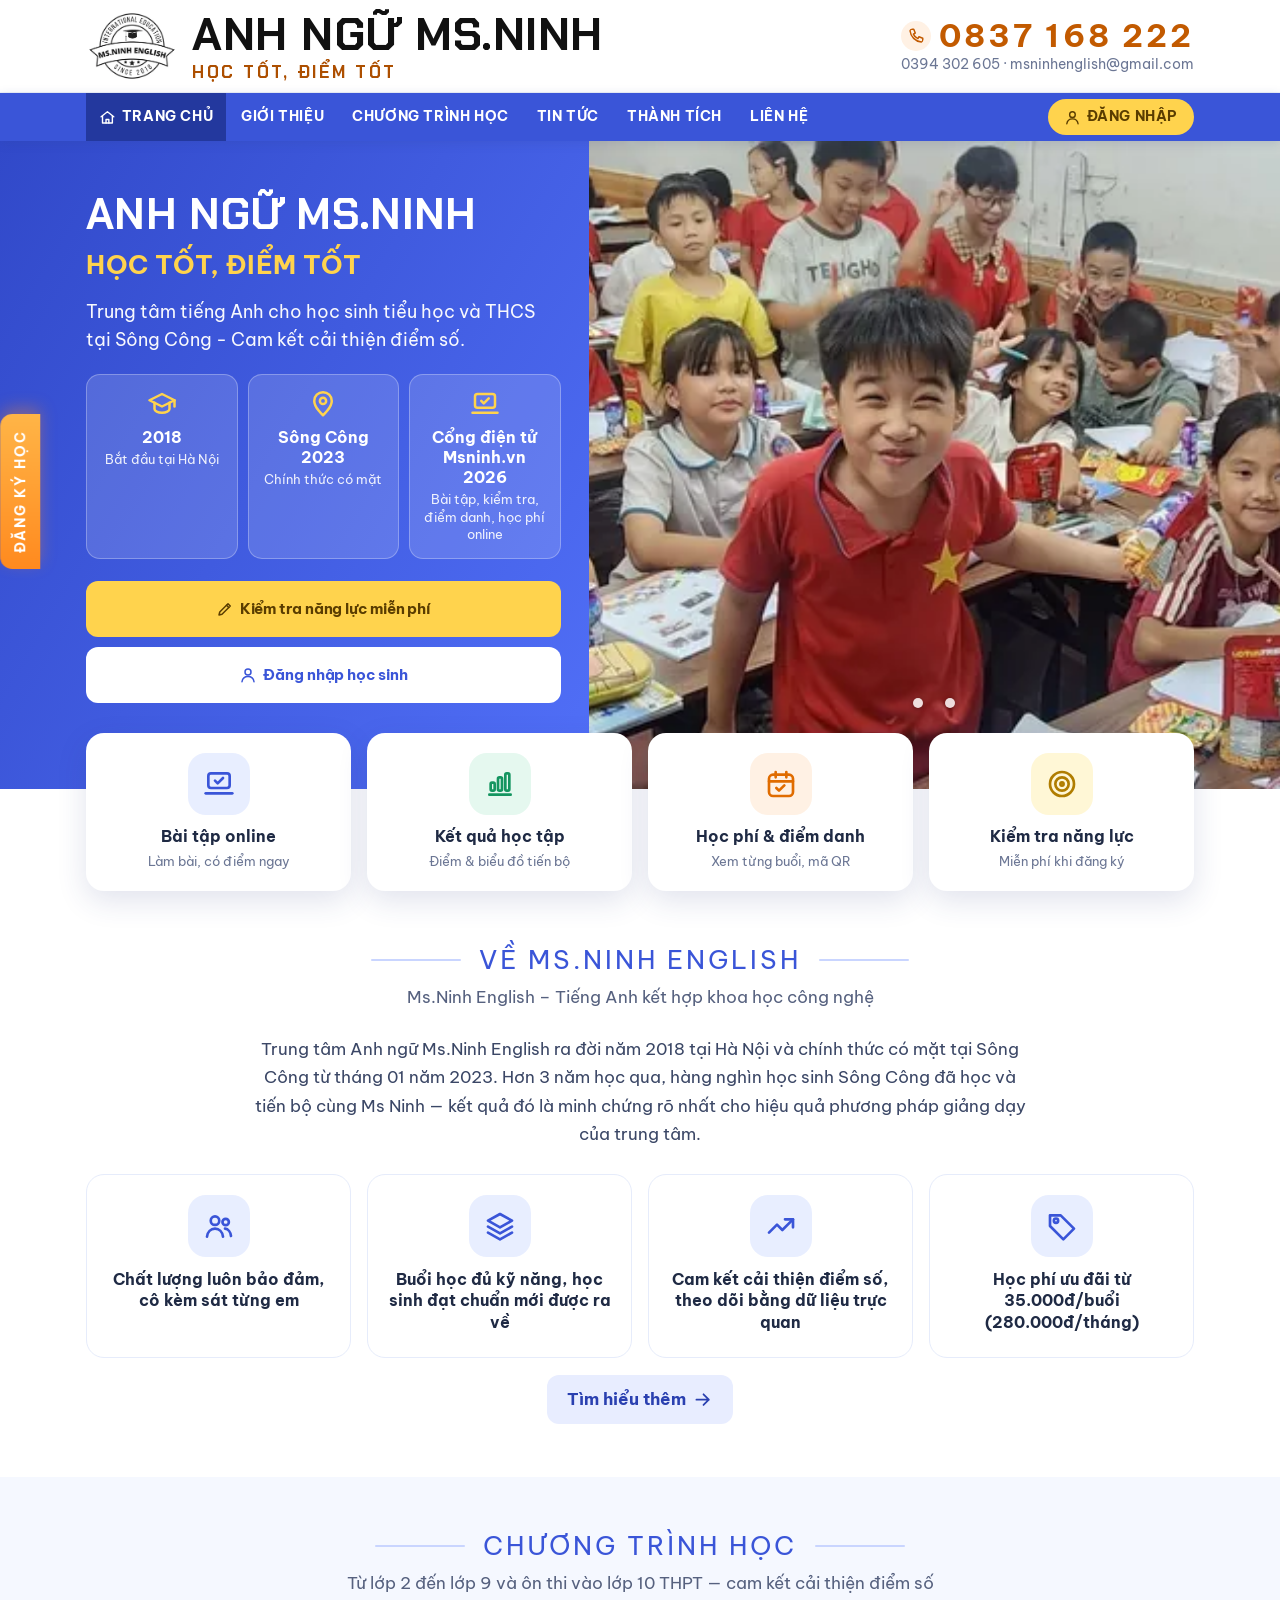
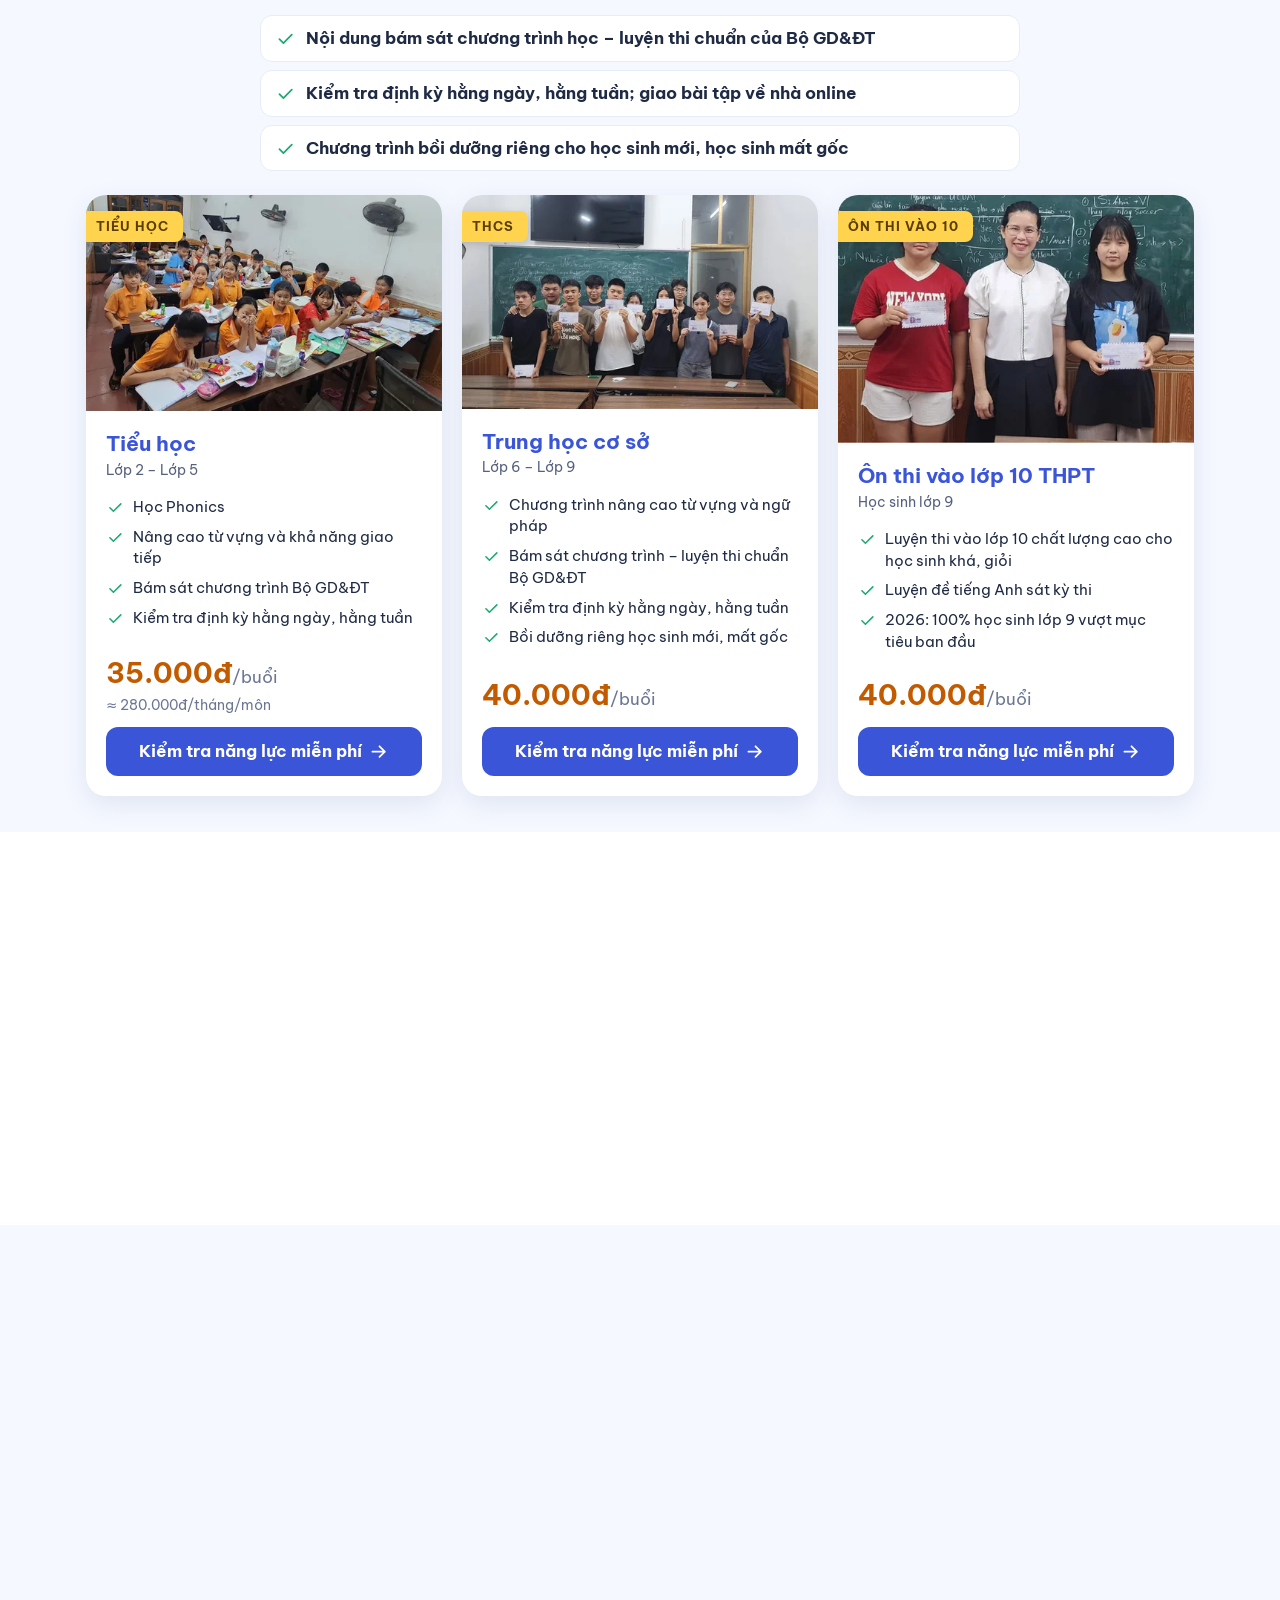
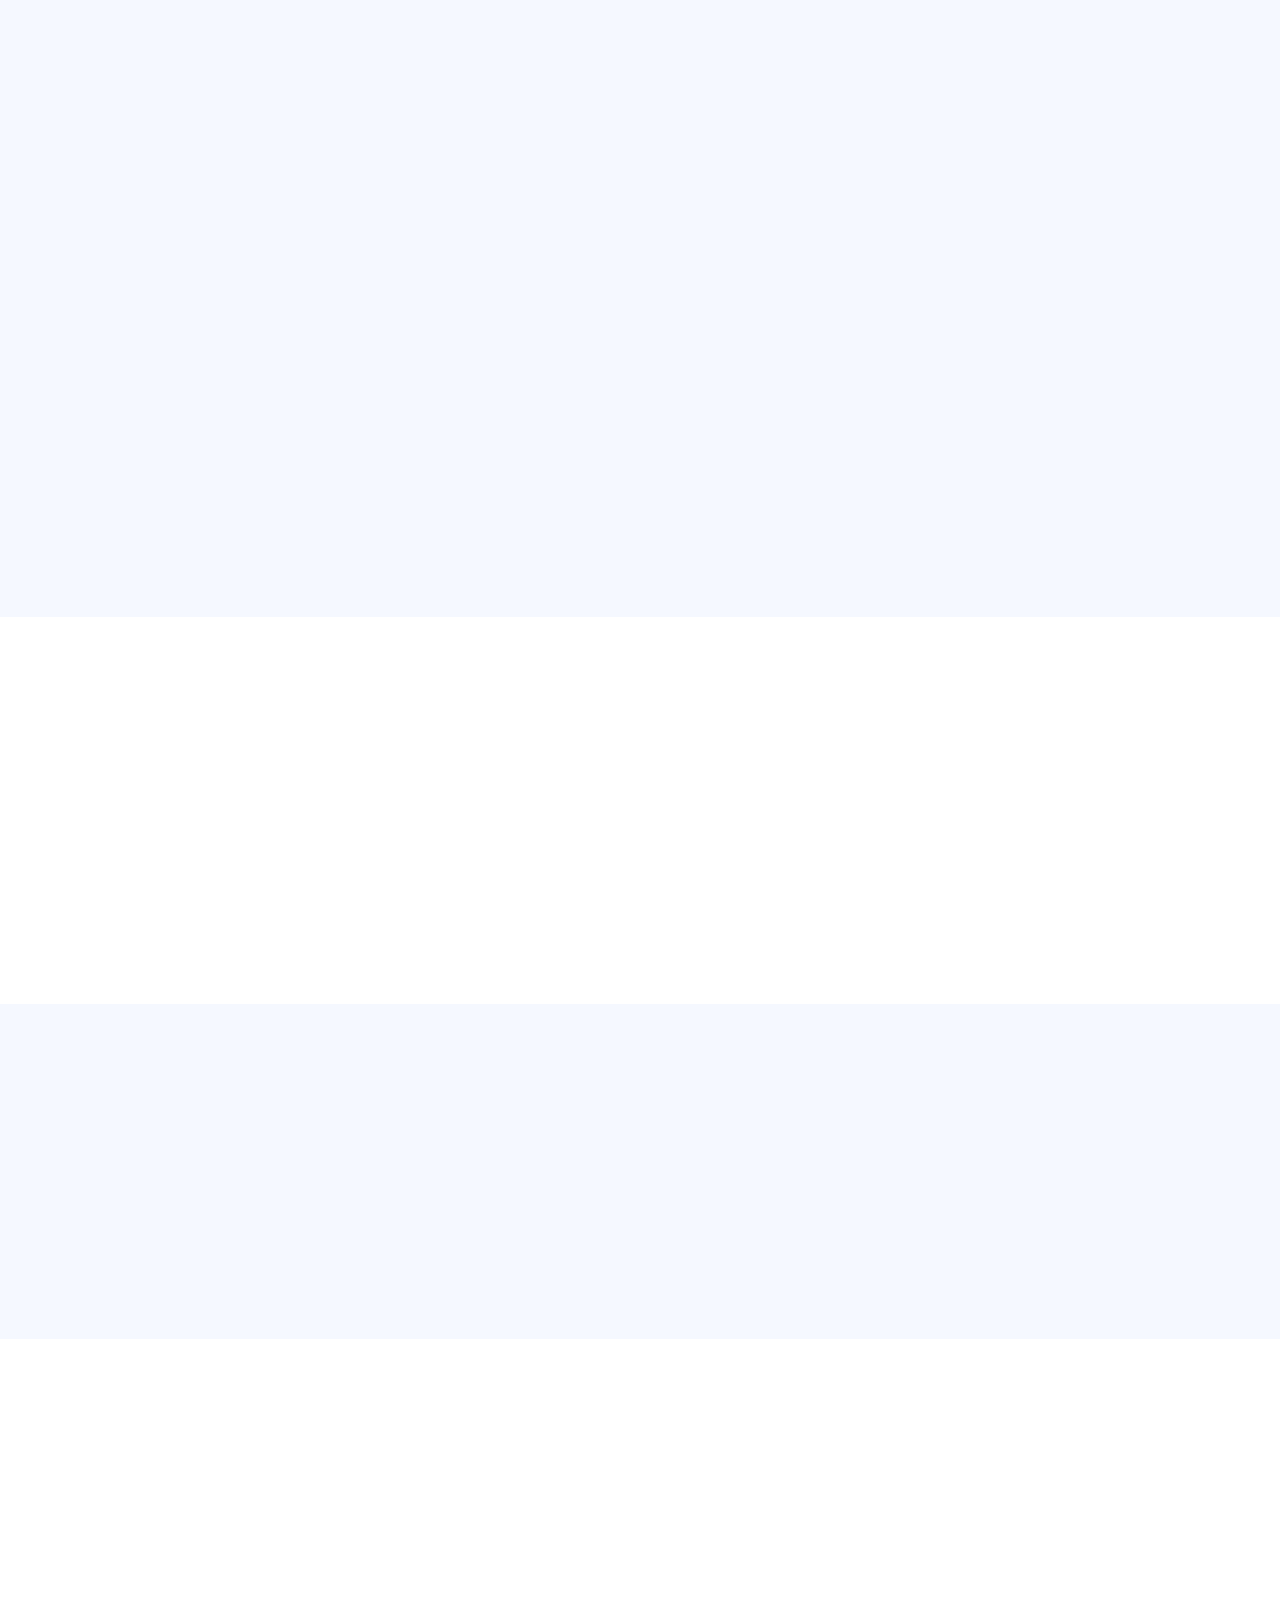
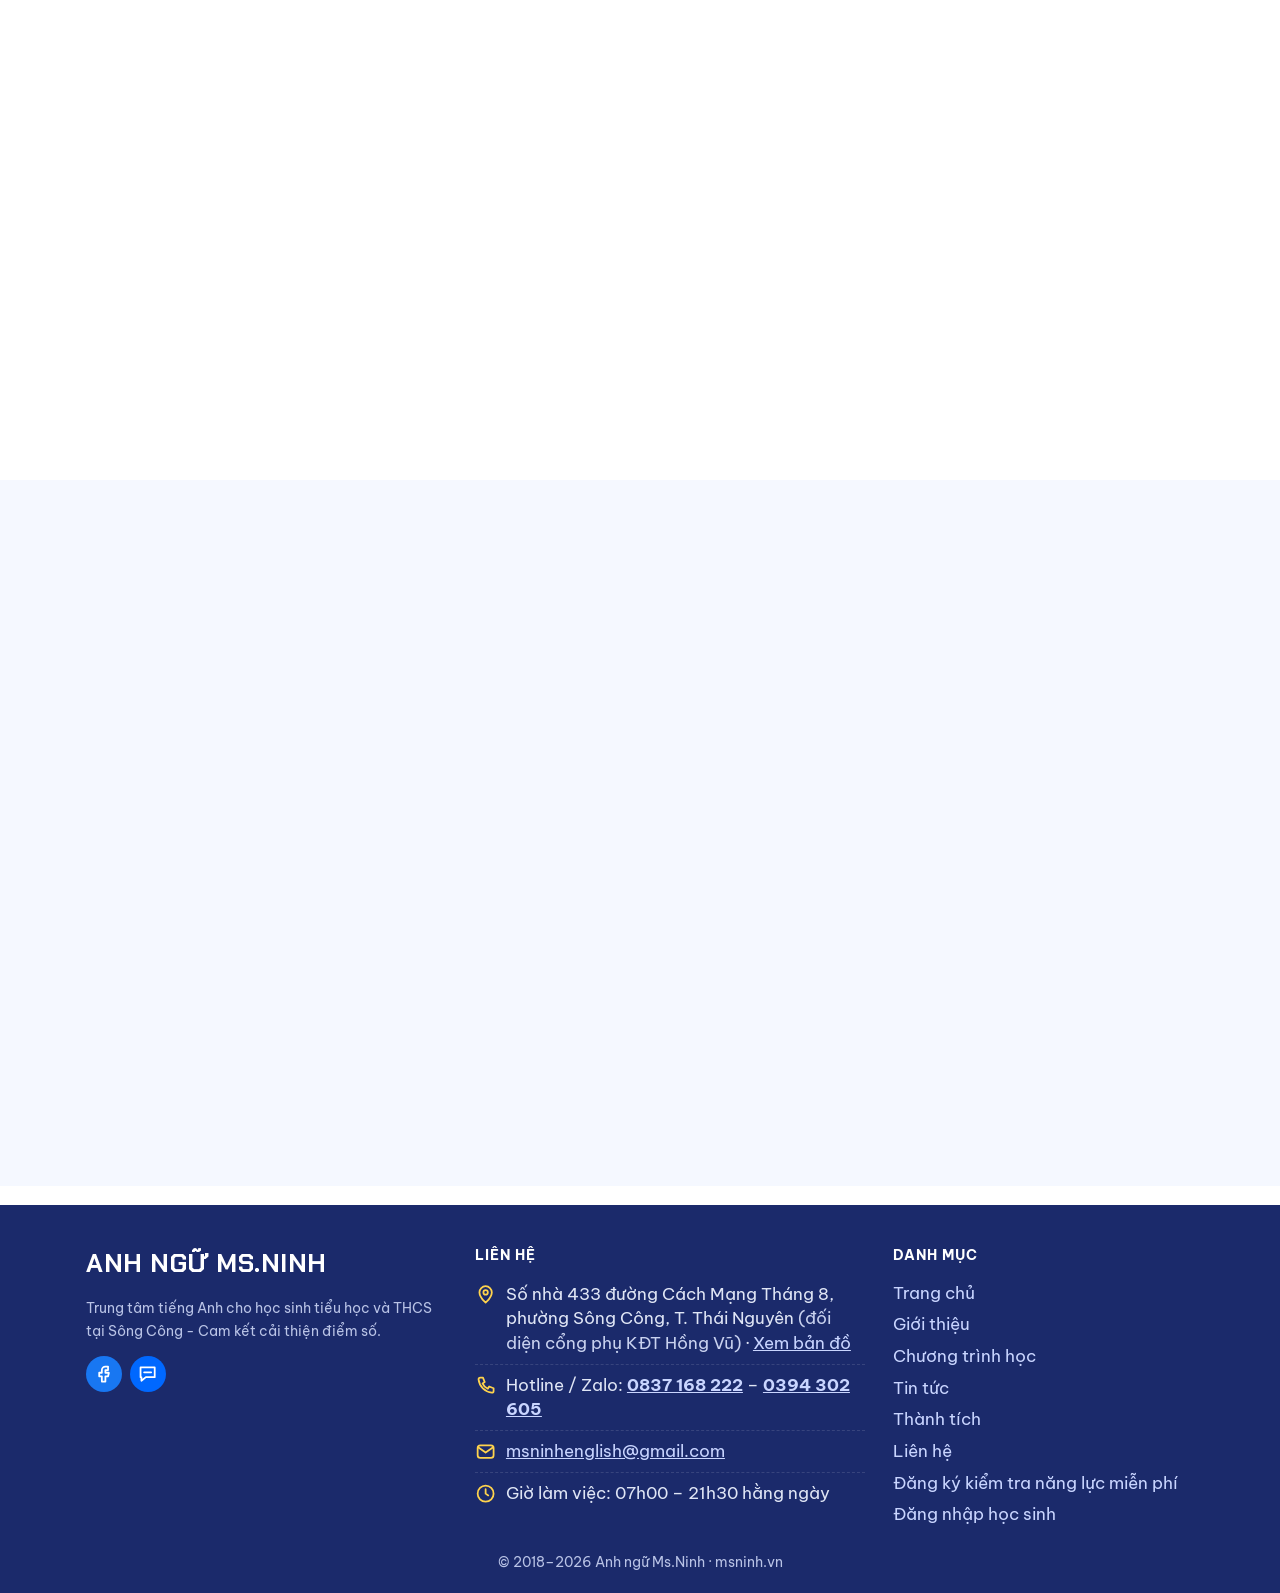
==== index.html @ 3839e70c "Bai noi: AI cham nhap, co duyet nhanh; thang diem 0-10 bac 0,5; nhac am luong khi quay Co-Authored-B" ====
<!DOCTYPE html>
<html lang="vi">
<head>
<meta charset="UTF-8">
<meta http-equiv="Content-Security-Policy" content="default-src 'self'; script-src 'self'; connect-src 'self' https://gzajpgltwhwcojlnutvv.supabase.co; img-src 'self' data: blob: https://gzajpgltwhwcojlnutvv.supabase.co; media-src 'self' blob: https://gzajpgltwhwcojlnutvv.supabase.co; style-src 'self' 'unsafe-inline'; font-src 'self'; frame-src 'self'; object-src 'none'; base-uri 'self'; form-action 'self'">
<meta name="referrer" content="strict-origin-when-cross-origin">
<meta name="viewport" content="width=device-width, initial-scale=1, viewport-fit=cover">
<meta name="theme-color" content="#4f6df5">
<title>Anh ngữ Ms.Ninh – Học tốt, điểm tốt</title>
<meta name="description" content="Trung tâm tiếng Anh cho học sinh tiểu học và THCS tại Sông Công, Thái Nguyên. Lớp nhỏ, cô kèm sát từng em, cam kết cải thiện điểm số. Ba mẹ theo dõi điểm, điểm danh, học phí trên điện thoại.">
<link rel="canonical" href="https://msninh.vn/">
<meta property="og:type" content="website">
<meta property="og:site_name" content="Anh ngữ Ms.Ninh">
<meta property="og:locale" content="vi_VN">
<meta property="og:url" content="https://msninh.vn/">
<meta property="og:title" content="Anh ngữ Ms.Ninh – Học tốt, điểm tốt">
<meta property="og:description" content="Trung tâm tiếng Anh cho học sinh tiểu học và THCS tại Sông Công. Lớp nhỏ, cô kèm sát từng em, cam kết cải thiện điểm số.">
<meta property="og:image" content="https://msninh.vn/og-image.png">
<meta property="og:image:width" content="1200">
<meta property="og:image:height" content="630">
<meta name="twitter:card" content="summary_large_image">
<link rel="icon" href="favicon.png">
<link rel="apple-touch-icon" href="icon-192.png">
<link rel="manifest" href="manifest.webmanifest">
<link rel="preload" href="fonts/BeVietnamPro-Regular.woff2" as="font" type="font/woff2" crossorigin>
<link rel="preload" href="fonts/BeVietnamPro-Bold.woff2" as="font" type="font/woff2" crossorigin>
<link rel="preload" href="fonts/ChakraPetch-Bold.woff2" as="font" type="font/woff2" crossorigin>
<link rel="preload" as="image" href="anh/banner_1_800.webp" imagesrcset="anh/banner_1_800.webp 800w, anh/banner_1_1600.webp 1600w" imagesizes="(min-width: 900px) 58vw, 100vw" fetchpriority="high">
<link rel="stylesheet" href="style.css?v=52">
</head>
<body>
<div id="app"><div class="center-screen"><div class="spinner"></div></div></div>
<div id="toast" role="status" aria-live="polite"></div>
<script src="config.js?v=2" defer></script>
<script src="cong_khai.js?v=49" defer></script>
<script src="app.js?v=67" defer></script>
</body>
</html>
---- style.css ----
/* Giao dien theo phong cach "Phan mem kiem tra tu vung hoc sinh" (ANH NGU MS.NINH) */
/* 1 font (Be Vietnam Pro, 2 do dam, chi Latin + tieng Viet, woff2 tu host). 500/600 -> 400/700; 800 -> 700 */
@font-face{font-family:"Be Vietnam Pro";font-weight:400;font-style:normal;font-display:swap;src:url(fonts/BeVietnamPro-Regular.woff2) format("woff2")}
@font-face{font-family:"Be Vietnam Pro";font-weight:700;font-style:normal;font-display:swap;src:url(fonts/BeVietnamPro-Bold.woff2) format("woff2")}
/* Chakra Petch (Bold, cat Latin + tieng Viet) cho ten trung tam: cong hoc sinh, dau/chan trang website, tieu de hero */
@font-face{font-family:"Chakra Petch";font-weight:700;font-style:normal;font-display:swap;src:url(fonts/ChakraPetch-Bold.woff2) format("woff2")}

:root {
  --bg: #f3f6ff; --card: #fff; --ink: #1f2a44; --muted: #6b7694; --faint: #98a2bd;
  --pri: #4f6df5; --pri-d: #3a55d8; --pri-t: #e8edff; --pri-t2: #eef1ff;
  --ok: #1fa971; --okbg: #e5f8ef; --bad: #e5484d; --badbg: #fdecec;
  --warn: #f59e0b; --warnbg: #fff3da; --line: #dfe5f5;
  --radius: 16px; --shadow: 0 4px 18px rgba(40, 60, 130, .08);
  --safe-b: env(safe-area-inset-bottom, 0px);
}
* { box-sizing: border-box; -webkit-tap-highlight-color: transparent; }
html, body { margin: 0; }
body {
  font-family: "Be Vietnam Pro", "Segoe UI", system-ui, -apple-system, Roboto, Arial, sans-serif;
  background: var(--bg); color: var(--ink); font-size: 17px; line-height: 1.45; -webkit-text-size-adjust: 100%;
}
@media (max-width: 560px) { body { font-size: 16px; } }
button, input, select, textarea { font-family: inherit; font-size: inherit; color: inherit; }
a { color: var(--pri-d); }
h1 { font-size: 26px; margin: 0 0 6px; line-height: 1.25; }
h2 { font-size: 21px; margin: 0 0 10px; line-height: 1.3; }
h3 { font-size: 18px; margin: 0 0 6px; }
@media (max-width: 560px) { h1 { font-size: 23px; } }
.muted { color: var(--muted); } .faint { color: var(--faint); } .small { font-size: 14px; } .center { text-align: center; }
.hidden { display: none !important; }

/* ---------- khung trang ---------- */
.page { max-width: 760px; margin: 0 auto; padding: 16px 16px calc(32px + var(--safe-b)); }
.page.wide { max-width: 1100px; }
.center-screen { min-height: 100vh; display: flex; align-items: center; justify-content: center; padding: 16px; }

/* dau trang: logo + ten trung tam */
.topbar { display: flex; align-items: center; gap: 12px; margin: 4px 0 12px; }
.brand { display: block; width: 150px; max-width: 55%; margin: 0 auto 4px; background: #fff; border-radius: 10px; }
.brand.sm { width: 84px; margin: 0; flex: none; }
@media (max-width: 560px) { .brand.sm { width: 64px; } }
.brandname {
  font-family: "Chakra Petch", "Be Vietnam Pro", sans-serif; font-weight: 700; letter-spacing: 2px; color: #000;
  font-size: 29.25px; line-height: 1.2; margin-top: 2px; -webkit-text-stroke: .5px #000;
}
.brandname.left { text-align: left; font-size: 25.4px; }
@media (max-width: 560px) { .brandname.left { font-size: clamp(14px, 4.6vw, 22px); letter-spacing: 1px; white-space: nowrap; } }
.apptitle { font-size: 20px; line-height: 1.25; margin: 4px 0 6px; }
.apptitle.left { font-size: 18px; margin: 0; }
@media (max-width: 560px) { .apptitle.left { font-size: 12.5px; line-height: 1.3; } .apptitle.left .ver { font-size: 10px; padding: 0 6px; } .topbar { gap: 10px; } .topbar > .grow { overflow: hidden; } }
.apptitle .ver { display: inline-block; background: var(--pri); color: #fff; border-radius: 99px; padding: 0 9px; font-size: 13px; font-weight: 700; vertical-align: middle; }
.apptitle.one { font-size: clamp(12px, 3.9vw, 17px); white-space: nowrap; margin: 2px 0 4px; }
.apptitle.one .ver { font-size: 11px; padding: 0 7px; margin-left: 3px; }
.whoami { font-size: 14px; color: var(--muted); margin: -4px 0 10px; }

/* tab dang nut */
.tabs { display: flex; gap: 6px; flex-wrap: wrap; margin-bottom: 14px; }
.tabs a {
  background: #fff; color: var(--ink); box-shadow: 0 2px 8px rgba(40, 60, 130, .08); border-radius: 12px;
  padding: 10px 16px; font-weight: 700; text-decoration: none; font-size: 15px;
}
.tabs a.on { background: var(--pri); color: #fff; }
@media (max-width: 560px) { .tabs { gap: 5px; flex-wrap: nowrap; } .tabs a { flex: 1; text-align: center; padding: 10px 4px; font-size: 14px; white-space: nowrap; } }

@media (max-width: 560px) {
  .tabs.t4 { flex-wrap: wrap; } .tabs.t4 a { flex: 1 1 calc(50% - 5px); }
  .hide-sm { display: none !important; }
}

/* ---------- the, nut ---------- */
.card { background: var(--card); border-radius: var(--radius); box-shadow: var(--shadow); padding: 20px; margin-bottom: 16px; }
@media (max-width: 560px) { .card { padding: 16px; } }
.card.tap { cursor: pointer; transition: .12s; }
.card.tap:hover { box-shadow: 0 6px 22px rgba(40, 60, 130, .14); }
.card.tap:active { transform: scale(.99); }
.btn {
  display: inline-flex; align-items: center; justify-content: center; gap: 6px;
  font-weight: 700; border: 0; border-radius: 12px; padding: 12px 20px; min-height: 46px;
  background: var(--pri-t); color: var(--pri-d); cursor: pointer; transition: .12s; text-decoration: none;
}
.btn:hover { background: #d9e1ff; }
.btn:active { transform: scale(.98); }
.btn:disabled { opacity: .5; cursor: not-allowed; }
.btn-primary { background: var(--pri); color: #fff; } .btn-primary:hover { background: var(--pri-d); }
.btn-gold { background: var(--ok); color: #fff; } .btn-gold:hover { background: #178f5f; }
.btn-danger { background: var(--badbg); color: var(--bad); } .btn-danger:hover { background: #fbd9da; }
.btn-ghost { background: transparent; } .btn-ghost:hover { background: var(--pri-t); }
.btn-sm { padding: 6px 12px; min-height: 34px; font-size: 14px; border-radius: 9px; }
.btn-block { width: 100%; }
.btn-lg { padding: 15px; font-size: 18px; }
.icon-btn { background: var(--pri-t); color: var(--pri-d); border: 0; border-radius: 10px; padding: 8px 12px; cursor: pointer; font-size: 18px; line-height: 1; font-weight: 700; }
.icon-btn:disabled { opacity: .35; cursor: default; }
.row { display: flex; gap: 8px; align-items: center; flex-wrap: wrap; }
.row.between { justify-content: space-between; }
.grow { flex: 1; min-width: 0; }
.stack > * + * { margin-top: 12px; }

/* ---------- form ---------- */
label.f { display: block; font-weight: 600; margin: 0 0 5px; }
.input {
  width: 100%; padding: 12px 14px; border: 2px solid var(--line); border-radius: 12px; background: #fff; color: var(--ink); font-size: 16px;
}
.input:focus { outline: none; border-color: var(--pri); }
textarea.input { min-height: 110px; resize: vertical; line-height: 1.45; }
select.input { height: 50px; }
.field { margin-bottom: 14px; }
.check { display: flex; align-items: center; gap: 10px; min-height: 40px; cursor: pointer; }
.check input { width: 22px; height: 22px; accent-color: var(--pri); flex: none; }
.grid2 { display: grid; grid-template-columns: 1fr 1fr; gap: 0 12px; }
@media (max-width: 560px) { .grid2 { grid-template-columns: 1fr; } }
.seg { display: flex; gap: 6px; }
.seg label { flex: 1; text-align: center; padding: 11px 6px; cursor: pointer; font-weight: 700; font-size: 15px; background: #fff; border: 2px solid var(--line); border-radius: 12px; }
.seg input { display: none; }
.seg label:has(input:checked) { background: var(--pri); border-color: var(--pri); color: #fff; }

.alert { padding: 12px 14px; border-radius: 12px; margin-bottom: 12px; font-size: 15px; }
.alert-err { background: var(--badbg); color: #a52a2e; font-weight: 600; }
.alert-ok { background: var(--okbg); color: #0d6b47; }
.alert-warn { background: var(--warnbg); color: #8a5a00; }

/* ---------- nhan ---------- */
.badge { display: inline-block; padding: 3px 11px; border-radius: 99px; font-size: 13px; font-weight: 700; background: var(--pri-t); color: var(--pri-d); white-space: nowrap; }
.badge.exam { background: var(--badbg); color: var(--bad); }
.badge.hw { background: var(--okbg); color: var(--ok); }
.badge.gold { background: var(--warnbg); color: #b9770e; }
.score { font-weight: 800; font-size: 20px; color: var(--ok); white-space: nowrap; }
.score.mid { color: var(--warn); } .score.low { color: var(--bad); }
.section-title { font-size: 13px; text-transform: uppercase; letter-spacing: .4px; color: var(--muted); font-weight: 700; margin: 20px 4px 8px; }
.empty { text-align: center; color: var(--muted); padding: 32px 12px; }
.bar { height: 8px; background: #e1e7fb; border-radius: 9px; overflow: hidden; }
.bar > i { display: block; height: 100%; background: var(--pri); transition: width .25s; }
.code { font-family: Consolas, monospace; background: var(--pri-t2); color: var(--pri-d); border-radius: 8px; padding: 1px 8px; font-weight: 700; }

/* ---------- dang nhap ---------- */
.login-box { width: 100%; max-width: 420px; }
.pwrow { display: flex; gap: 8px; }
.pwrow .input { flex: 1; }

/* ---------- lam bai ---------- */
.top { display: flex; justify-content: space-between; align-items: center; gap: 8px; margin-bottom: 10px; font-weight: 700; }
.top .ttl { min-width: 0; overflow: hidden; text-overflow: ellipsis; white-space: nowrap; }
.timer { font-variant-numeric: tabular-nums; background: #fff; border-radius: 99px; padding: 5px 14px; box-shadow: 0 2px 8px rgba(40, 60, 130, .1); white-space: nowrap; }
.timer.warn { color: var(--bad); animation: blink 1s infinite; }
@keyframes blink { 50% { opacity: .5; } }
.sticky-top { position: sticky; top: 0; z-index: 5; background: var(--bg); padding-top: 8px; margin-top: -8px; }
.q-instr { color: var(--muted); font-weight: 600; margin-bottom: 8px; }
.q-text { font-size: 19px; font-weight: 400; line-height: 1.6; margin: 6px 0 14px; overflow-wrap: anywhere; }
.q-text p { margin: 0 0 10px; } .q-text p:last-child { margin-bottom: 0; }
@media (max-width: 560px) { .q-text { font-size: 18px; } }
.opts { display: grid; grid-template-columns: 1fr 1fr; gap: 10px; }
@media (max-width: 560px) { .opts { grid-template-columns: 1fr; } }
.opt {
  display: flex; align-items: center; gap: 10px; text-align: left; width: 100%;
  background: #fff; color: var(--ink); border: 2px solid var(--line); padding: 12px 14px; min-height: 54px;
  font-weight: 600; border-radius: 14px; cursor: pointer; font-size: 17px; line-height: 1.4; margin: 0;
}
.opt:hover { background: #f4f7ff; }
.opt .L { flex: none; width: 28px; height: 28px; border: 2px solid #b5c0e6; border-radius: 8px; display: grid; place-items: center; color: var(--muted); font-size: 14px; font-weight: 800; }
.opt.sel { border-color: var(--pri); background: var(--pri-t2); }
.opt.sel .L { background: var(--pri); border-color: var(--pri); color: #fff; }
.opt.right { border-color: var(--ok); background: var(--okbg); }
.opt.right .L { background: var(--ok); border-color: var(--ok); color: #fff; }
.opt.wrong { border-color: var(--bad); background: var(--badbg); }
.opt.wrong .L { background: var(--bad); border-color: var(--bad); color: #fff; }
.opt.static { cursor: default; } .opt.static:hover { background: inherit; }
.opt.static.right:hover { background: var(--okbg); } .opt.static.wrong:hover { background: var(--badbg); }
.review-opts { display: grid; grid-template-columns: 1fr; gap: 8px; }
.nav { display: flex; gap: 10px; margin-top: 18px; } .nav .btn { flex: 1; }
.dots, .qgrid { display: flex; flex-wrap: wrap; gap: 6px; margin-top: 16px; justify-content: center; }
.dots button, .qgrid button {
  width: 36px; height: 36px; padding: 0; border: 0; border-radius: 10px; background: var(--pri-t); color: var(--pri-d);
  font-size: 14px; font-weight: 700; cursor: pointer;
}
.dots button.done, .qgrid button.done { background: #bfe9d6; color: #0d6b47; }
.dots button.cur, .qgrid button.cur { outline: 3px solid var(--pri); }
.big-score { font-size: 64px; font-weight: 800; line-height: 1; color: var(--ok); }
.big-score.mid { color: var(--warn); } .big-score.low { color: var(--bad); }
.logo-emoji { font-size: 44px; text-align: center; }
.review { border-left: 6px solid var(--ok); }
.review.wrong { border-left-color: var(--bad); }
.explain { background: #f0f4ff; border-radius: 10px; padding: 10px 12px; margin-top: 10px; font-size: 15.5px; }

/* hop thoai */
.sheet-bg { position: fixed; inset: 0; background: rgba(20, 30, 60, .5); z-index: 40; display: flex; align-items: center; justify-content: center; padding: 16px; overflow: auto; }
.sheet { background: #fff; border-radius: var(--radius); padding: 20px; max-width: 560px; width: 100%; max-height: calc(100vh - 32px); overflow: auto; }

/* ---------- bang ---------- */
.table-wrap { overflow-x: auto; background: var(--card); border-radius: var(--radius); box-shadow: var(--shadow); padding: 6px 12px; }
table.t { width: 100%; border-collapse: collapse; font-size: 15px; }
table.t th, table.t td { padding: 9px 8px; border-bottom: 1px solid var(--line); text-align: left; vertical-align: middle; white-space: nowrap; }
table.t th { color: var(--muted); font-size: 13px; text-transform: uppercase; letter-spacing: .3px; }
table.t tr:last-child td { border-bottom: 0; }
table.t td.wrap { white-space: normal; min-width: 160px; }
table.t tr.click { cursor: pointer; }
table.t tr.click:hover td { background: #f4f7ff; }
.tiles { display: grid; grid-template-columns: repeat(auto-fit, minmax(150px, 1fr)); gap: 12px; margin-bottom: 14px; }
.tile { background: var(--card); border-radius: var(--radius); box-shadow: var(--shadow); padding: 14px 16px; }
.tile b { display: block; font-size: 26px; font-weight: 800; color: var(--pri-d); }
.tile span { font-size: 13px; color: var(--muted); }

/* ---------- soan de ---------- */
.qedit { border: 2px solid var(--line); box-shadow: none; }
.qedit .opt-row { display: flex; gap: 8px; align-items: center; margin-bottom: 8px; }
.qedit .opt-row input[type=radio] { width: 22px; height: 22px; accent-color: var(--ok); flex: none; }
.qedit .opt-row .L { width: 22px; font-weight: 800; color: var(--muted); flex: none; }
.savebar { position: sticky; bottom: 0; background: var(--bg); padding: 10px 0 calc(10px + var(--safe-b)); z-index: 10; }
details.box { background: var(--card); border-radius: var(--radius); box-shadow: var(--shadow); padding: 14px 18px; margin-bottom: 14px; }
details.box summary { cursor: pointer; color: var(--pri-d); font-weight: 700; }
pre.prompt { white-space: pre-wrap; background: #f5f7ff; padding: 10px 12px; border-radius: 10px; font-size: 13.5px; max-height: 220px; overflow: auto; }

/* ---------- thong bao ---------- */
#toast {
  position: fixed; left: 50%; bottom: calc(24px + var(--safe-b)); transform: translateX(-50%) translateY(20px);
  background: var(--ink); color: #fff; padding: 10px 16px; border-radius: 12px; font-size: 15px; font-weight: 600;
  opacity: 0; pointer-events: none; transition: .25s; z-index: 60; max-width: calc(100% - 32px); text-align: center;
}
#toast.show { opacity: 1; transform: translateX(-50%) translateY(0); }
.spinner { width: 36px; height: 36px; border: 4px solid var(--pri-t); border-top-color: var(--pri); border-radius: 50%; animation: spin .8s linear infinite; margin: 24px auto; }
@keyframes spin { to { transform: rotate(360deg); } }

/* ---------- phieu tai khoan (in) ---------- */
.slips { display: grid; grid-template-columns: repeat(auto-fill, minmax(230px, 1fr)); gap: 10px; }
.slip { border: 1.5px dashed #999; border-radius: 10px; padding: 10px 12px; background: #fff; font-size: 14px; break-inside: avoid; }
.slip b { font-size: 15px; } .slip .pw { font-size: 20px; font-weight: 800; letter-spacing: .08em; }
.slip .slip-brand { font-family: "Chakra Petch", sans-serif; font-weight: 700; letter-spacing: 1px; font-size: 13px; }
@media print {
  .topbar, .tabs, .whoami, .no-print, #toast { display: none !important; }
  body { background: #fff; } .page { padding: 0; max-width: none; }
  .slips { grid-template-columns: repeat(3, 1fr); }
}

/* dien thoai: o thong ke 2 cot (dat cuoi file de khong bi ghi de) */
@media (max-width: 560px) { .tiles { grid-template-columns: 1fr 1fr; gap: 10px; } .tile b { font-size: 22px; } }

/* ===================== Cong hoc sinh (11/10/2026) ===================== */
/* tab: dien thoai 3 tab moi hang */
@media (max-width: 560px) {
  .tabs.grid3 { display: grid; grid-template-columns: repeat(3, 1fr); gap: 6px; }
  .tabs.grid3 a { padding: 9px 2px; font-size: 13px; }
}
/* trang chu */
.landing { width: 100%; max-width: 460px; }
.landing .lead { font-size: 17px; font-weight: 600; margin: 8px 0 16px; }
.feat { display: grid; grid-template-columns: 1fr 1fr; gap: 10px; margin-bottom: 14px; }
.feat div { background: #fff; border-radius: 14px; box-shadow: var(--shadow); padding: 12px; font-size: 14px; font-weight: 600; display: flex; gap: 8px; align-items: center; }
.feat span { font-size: 22px; }
/* nut loc dang vien thuoc */
.chips { display: flex; gap: 6px; overflow-x: auto; margin: 0 0 12px; padding-bottom: 2px; }
.chip { flex: none; border: 2px solid var(--line); background: #fff; color: var(--ink); border-radius: 99px; padding: 6px 12px; font-weight: 700; font-size: 14px; cursor: pointer; }
.chip.on { background: var(--pri); border-color: var(--pri); color: #fff; }
/* the ket qua */
.card.kq { display: flex; align-items: center; gap: 12px; padding: 14px 16px; margin-bottom: 10px; }
.kq-ic { flex: none; width: 44px; height: 44px; border-radius: 14px; display: grid; place-items: center; font-size: 22px; }
.kq .score small { font-size: 13px; margin-left: 1px; }
.quote { margin-top: 4px; font-style: italic; color: #a1336a; background: #fdeef5; border-radius: 10px; padding: 4px 10px; font-size: 14px; }
.tile b.up { color: var(--ok); } .tile b.down { color: var(--bad); }
/* bieu do */
.chart { width: 100%; height: auto; display: block; }
.chart .gl { stroke: #e1e7fb; stroke-width: 1; }
.chart .gt { fill: var(--muted); font-size: 10px; font-family: inherit; }
.legend { display: flex; flex-wrap: wrap; gap: 12px; font-size: 13px; color: var(--muted); margin-top: 6px; }
.legend i { display: inline-block; width: 10px; height: 10px; border-radius: 50%; margin-right: 5px; vertical-align: -1px; }
.hbar { display: grid; grid-template-columns: minmax(120px, 42%) 1fr auto; gap: 10px; align-items: center; margin: 10px 0; font-size: 14px; }
.hbar .bar { height: 12px; } .hbar b { min-width: 30px; text-align: right; }
.cheer { background: linear-gradient(135deg, #fff7e0, #fff); border: 2px solid #ffe2a3; }
/* diem danh */
.monthnav { display: flex; align-items: center; justify-content: space-between; gap: 10px; margin-bottom: 12px; }
.monthnav b { font-size: 18px; }
.cal { display: grid; grid-template-columns: repeat(7, 1fr); gap: 5px; text-align: center; }
.cal-h { font-size: 12px; font-weight: 700; color: var(--muted); padding-bottom: 2px; }
.cal-d { position: relative; aspect-ratio: 1; border-radius: 10px; display: grid; place-items: center; font-size: 14px; font-weight: 600; color: #b2bad0; background: #f7f9ff; }
.cal-d i { position: absolute; bottom: 1px; right: 4px; font-style: normal; font-size: 11px; font-weight: 800; }
.cal-d.co { background: var(--okbg); color: #0d6b47; } .cal-d.vang { background: var(--badbg); color: #a52a2e; }
.dd-row { display: flex; justify-content: space-between; align-items: center; gap: 10px; padding: 10px 0; border-bottom: 1px solid var(--line); }
.dd-row:last-child { border-bottom: 0; }
/* hoc phi */
.fee { border-top: 6px solid var(--warn); } .fee.paid { border-top-color: var(--ok); }
.fee-calc { display: flex; justify-content: center; gap: 10px; color: var(--muted); font-weight: 600; margin-top: 12px; }
.fee-total { text-align: center; font-size: 40px; font-weight: 800; color: var(--pri-d); margin: 2px 0 6px; }
.pay .qr { display: block; width: 220px; max-width: 70%; margin: 4px auto 12px; border-radius: 14px; border: 1px solid var(--line); }
.pay-row { display: flex; align-items: center; gap: 8px; padding: 8px 0; border-bottom: 1px dashed var(--line); font-size: 15px; }
.pay-row span { color: var(--muted); min-width: 92px; font-size: 14px; } .pay-row b { flex: 1; overflow-wrap: anywhere; }
/* giao vien */
.filters { display: flex; gap: 10px; flex-wrap: wrap; align-items: center; margin-bottom: 12px; }
.filters .input { width: auto; min-width: 150px; }
.tick input { display: none; }
.tick span { display: inline-grid; place-items: center; width: 30px; height: 30px; border-radius: 9px; border: 2px solid #b5c0e6; background: #fff; cursor: pointer; }
.tick input:checked + span { background: var(--ok); border-color: var(--ok); }
.tick input:checked + span::after { content: "✓"; color: #fff; font-weight: 800; }
.tick input:disabled + span { opacity: .5; }
table.t tr.row-ok td { background: #f2fbf6; }
.mono { font-family: Consolas, monospace; font-size: 13px; word-break: break-all; }

.chips { scrollbar-width: none; } .chips::-webkit-scrollbar { display: none; }

/* trang chu: khau hieu + ve trung tam (co chot 11/10/2026) */
.slogan { font-size: 30px; font-weight: 800; color: var(--pri-d); margin: 10px 0 4px; line-height: 1.2; }
.landing .lead { font-size: 15.5px; font-weight: 500; color: var(--muted); margin: 0 0 16px; line-height: 1.5; }
.about { display: grid; grid-template-columns: repeat(3, 1fr); gap: 10px; margin-bottom: 12px; }
.about div { background: #fff; border-radius: 14px; box-shadow: var(--shadow); padding: 12px 8px; text-align: center; display: flex; flex-direction: column; gap: 3px; }
.about span { font-size: 26px; } .about b { font-size: 14px; color: var(--pri-d); line-height: 1.25; }
.about small { font-size: 12px; color: var(--muted); line-height: 1.35; }
.card.commit { background: var(--okbg); color: #0d6b47; font-size: 15px; padding: 14px 16px; text-align: center; }
.contact { font-size: 15px; }
.lh { display: flex; gap: 10px; align-items: flex-start; padding: 7px 0; border-bottom: 1px dashed var(--line); }
.lh:last-of-type { border-bottom: 0; } .lh span { flex: none; width: 24px; text-align: center; } .lh a { overflow-wrap: anywhere; }

.dk-card.dk-xong { opacity: .6; }
.dk-card.dk-mo { outline: 3px solid var(--warn); }
/* chuong thong bao GV */
.tb-o { position: relative; }
.tb-nut { position: relative; font-size: 18px; padding: 4px 10px; }
.tb-so { position: absolute; top: -7px; right: -7px; min-width: 20px; height: 20px; padding: 0 5px; border-radius: 10px; background: var(--bad); color: #fff; font-size: 12px; line-height: 20px; text-align: center; }
.tb-so[hidden], .tb-ds[hidden] { display: none; }
.tb-ds { position: absolute; right: 0; top: calc(100% + 8px); z-index: 60; width: min(380px, calc(100vw - 32px)); max-height: 70vh; overflow: auto; background: var(--card); border: 1px solid var(--line); border-radius: 14px; box-shadow: 0 10px 30px rgba(40, 60, 130, .2); text-align: left; }
.tb-dau { display: flex; justify-content: space-between; align-items: center; gap: 8px; padding: 10px 12px; border-bottom: 1px solid var(--line); position: sticky; top: 0; background: var(--card); }
.tb-dong { padding: 10px 12px; border-bottom: 1px solid var(--line); cursor: pointer; }
.tb-dong:hover { background: var(--pri-t2); }
.tb-dong.moi { background: var(--warnbg); border-left: 4px solid var(--warn); }
.tb-dong a { font-weight: 700; text-decoration: none; }
.tb-nhan { overflow: hidden; display: -webkit-box; -webkit-line-clamp: 2; -webkit-box-orient: vertical; }
.tb-cuoi { display: block; padding: 10px 12px; text-align: center; font-weight: 700; text-decoration: none; }

/* ===================== Website gioi thieu msninh.vn (cong_khai.js) — ban 4 kieu Ocean Edu, nhe ===================== */
.pub { background: #fff; color: var(--ink); --cam: #ff8a1f; --vang: #ffd34d; --xanh-nhat: #e8eeff; }
.pub-in { max-width: 1140px; margin: 0 auto; padding: 0 16px; }
.ic { width: 1.25em; height: 1.25em; flex: none; vertical-align: -.25em; }
.ic.big { width: 84px; height: 84px; stroke-width: 1.6; }
.center { text-align: center; }
/* dau trang 2 tang */
.pub-top { background: #fff; border-bottom: 1px solid #eef1f8; }
.pub-top-in { display: flex; align-items: center; gap: 16px; min-height: 92px; }
.pub-logo img { display: block; height: 72px; width: auto; }
.pub-top-mid { flex: 1; text-align: center; font-weight: 700; color: var(--pri-d); letter-spacing: 3px; font-size: 17px; }
.pub-top-mid i { color: var(--cam); margin: 0 6px; font-style: normal; }
.pub-top-hot { text-align: right; display: flex; flex-direction: column; align-items: flex-end; }
.pub-top-hot a { display: flex; align-items: center; gap: 8px; color: var(--cam); text-decoration: none; }
.pub-top-hot a .ic { width: 30px; height: 30px; padding: 6px; border-radius: 50%; background: #fff1e4; }
.pub-top-hot b { font-size: 32px; letter-spacing: 3px; white-space: nowrap; line-height: 1.15; }
.pub-top-hot small { color: var(--muted); }
.pub-m-call, .pub-burger { display: none; }
.pub-bar { background: var(--pri); position: sticky; top: 0; z-index: 30; box-shadow: 0 2px 10px rgba(40, 60, 130, .15); }
.pub-bar-in { display: flex; align-items: center; gap: 2px; min-height: 48px; }
.pub-bar-in a { color: #fff; text-decoration: none; text-transform: uppercase; font-size: 13.5px; font-weight: 700; letter-spacing: .6px; padding: 14px 13px; display: flex; align-items: center; gap: 6px; }
.pub-bar-in a:hover, .pub-bar-in a.on { background: rgba(255, 255, 255, .16); }
.pub-bar-in a.pub-bar-login { margin-left: auto; background: var(--vang); color: #5a3d00; border-radius: 99px; padding: 8px 16px; }
@media (max-width: 960px) {
  .pub-top-in { min-height: 56px; gap: 10px; }
  .pub-logo img { height: 44px; }
  .pub-top-mid { font-size: 14px; letter-spacing: 1.5px; text-align: left; }
  .pub-top-mid .sl, .pub-top-hot { display: none; }
  .pub-m-call, .pub-burger { display: grid; place-items: center; width: 42px; height: 42px; border-radius: 12px; border: 0; cursor: pointer; }
  .pub-m-call { background: #fff1e4; color: var(--cam); }
  .pub-burger { background: var(--pri-t); color: var(--pri-d); }
  .pub-m-call .ic, .pub-burger .ic { width: 22px; height: 22px; }
  .pub-top { position: sticky; top: 0; z-index: 31; }
  .pub-bar { position: static; box-shadow: none; }
  .pub-bar-in { display: none; flex-direction: column; align-items: stretch; padding: 6px 12px 12px; }
  .pub-bar-in.open { display: flex; position: fixed; top: 56px; left: 0; right: 0; background: var(--pri); z-index: 30; box-shadow: 0 12px 24px rgba(20, 30, 90, .25); }
  .pub-bar-in a { padding: 13px 10px; font-size: 14px; }
  .pub-bar-in a.pub-bar-login { margin: 8px 0 0; justify-content: center; }
}
@media (max-width: 400px) { .pub-top-mid { font-size: 11px; } }
/* banner */
.bn { position: relative; overflow: hidden; color: #fff; }
.bn-art { background: linear-gradient(120deg, #3149c9 0%, #4f6df5 55%, #6f8bff 100%); }
.bn-deco { position: absolute; right: 0; top: 0; height: 100%; width: auto; max-width: 62%; pointer-events: none; }
.bn-text { position: relative; padding-top: 52px; padding-bottom: 92px; }
.bn-kicker { font-size: 14px; font-weight: 700; opacity: .9; letter-spacing: .4px; text-transform: uppercase; }
.bn h1 { font-size: 56px; line-height: 1.08; margin: 10px 0 12px; font-weight: 700; max-width: 640px; }
.bn-text > p { font-size: 17.5px; line-height: 1.6; max-width: 560px; margin: 0 0 20px; opacity: .96; }
.bn-stats { display: flex; gap: 10px; flex-wrap: wrap; margin-bottom: 22px; }
.bn-stats div { background: rgba(255, 255, 255, .14); border: 1px solid rgba(255, 255, 255, .28); border-radius: 14px; padding: 10px 14px; display: grid; grid-template-columns: auto 1fr; column-gap: 8px; align-items: center; }
.bn-stats .ic { grid-row: span 2; width: 26px; height: 26px; color: var(--vang); }
.bn-stats b { font-size: 16.5px; } .bn-stats small { font-size: 12.5px; opacity: .9; }
.pub-cta { display: flex; gap: 10px; flex-wrap: wrap; }
.pub-btn-yellow { background: var(--vang); color: #5a3d00; } .pub-btn-yellow:hover { background: #ffc61a; }
.pub-btn-white { background: #fff; color: var(--pri-d); } .pub-btn-white:hover { background: #eef1ff; }
.bn-photo .bn-track { display: flex; overflow-x: auto; scroll-snap-type: x mandatory; scrollbar-width: none; }
.bn-photo .bn-track::-webkit-scrollbar { display: none; }
.bn-slide { flex: 0 0 100%; scroll-snap-align: start; }
.bn-slide img { width: 100%; height: 520px; object-fit: cover; display: block; }
.bn-over { position: absolute; inset: 0; background: linear-gradient(90deg, rgba(20, 30, 90, .7), rgba(20, 30, 90, .1)); }
.bn-dots { position: absolute; bottom: 70px; left: 0; right: 0; display: flex; justify-content: center; gap: 8px; }
.bn-dots button { width: 10px; height: 10px; border-radius: 50%; border: 0; background: rgba(255, 255, 255, .6); cursor: pointer; }
@media (max-width: 760px) {
  .bn-deco { opacity: .45; max-width: 100%; }
  .bn-text { padding-top: 30px; padding-bottom: 84px; text-align: center; }
  .bn h1 { font-size: 40px; }
  .bn-text > p { font-size: 15.5px; margin-left: auto; margin-right: auto; }
  .bn-stats { justify-content: center; }
  .bn-stats div { padding: 8px 10px; } .bn-stats b { font-size: 14px; } .bn-stats small { font-size: 11px; }
  .pub-cta { justify-content: center; } .bn .pub-cta .btn { flex: 1 1 100%; }
  .bn-slide img { height: 560px; }
}
/* 4 o loi tat de len mep banner */
.pub-quick { display: grid; grid-template-columns: repeat(4, 1fr); gap: 16px; margin-top: -56px; position: relative; z-index: 2; }
.pub-quick a { background: #fff; border-radius: 18px; box-shadow: 0 10px 30px rgba(40, 60, 130, .14); padding: 20px 16px; text-decoration: none; color: var(--ink); display: flex; flex-direction: column; align-items: center; text-align: center; gap: 4px; transition: transform .15s; }
.pub-quick a:hover { transform: translateY(-3px); }
.pub-quick b { font-size: 16px; margin-top: 6px; } .pub-quick small { color: var(--muted); font-size: 13px; }
@media (max-width: 760px) { .pub-quick { grid-template-columns: repeat(2, 1fr); gap: 10px; margin-top: -48px; } .pub-quick a { padding: 14px 8px; } .pub-quick b { font-size: 14.5px; } .pub-quick small { font-size: 12px; } }
.pub-ic { width: 62px; height: 62px; border-radius: 18px; display: grid; place-items: center; background: var(--xanh-nhat); color: var(--pri-d); flex: none; }
.pub-ic .ic { width: 32px; height: 32px; }
.pub-ic.c1 { background: #e8eeff; color: #3a55d8; } .pub-ic.c2 { background: #e5f8ef; color: #149560; }
.pub-ic.c3 { background: #fff1e4; color: #e06c00; } .pub-ic.c4 { background: #fff7d6; color: #b07d00; }
/* tieu de muc kieu Ocean */
.sec { padding: 52px 0 36px; }
.pub-in.sec { padding-left: 16px; padding-right: 16px; }
.sec-tint { background: #f5f8ff; }
.sec-t { text-align: center; margin-bottom: 26px; }
.sec-t h2 { display: flex; align-items: center; gap: 18px; justify-content: center; text-transform: uppercase; font-weight: 400; letter-spacing: 3px; font-size: 26px; color: var(--pri-d); margin: 0; }
.sec-t h2::before, .sec-t h2::after { content: ""; flex: 0 1 90px; height: 2px; background: #c9d5ff; border-radius: 2px; }
.sec-t p { color: var(--muted); margin: 8px 0 0; }
@media (max-width: 560px) { .sec { padding: 38px 0 26px; } .sec-t h2 { font-size: 19px; letter-spacing: 2px; gap: 10px; } .sec-t h2::before, .sec-t h2::after { flex-basis: 30px; } }
.pub-lead-c { max-width: 780px; margin: 0 auto 26px; text-align: center; font-size: 16.5px; line-height: 1.7; color: #3b4766; }
.g2 { display: grid; grid-template-columns: repeat(2, 1fr); gap: 18px; }
.g3 { display: grid; grid-template-columns: repeat(3, 1fr); gap: 20px; }
.g4 { display: grid; grid-template-columns: repeat(4, 1fr); gap: 16px; }
@media (max-width: 960px) { .g3 { grid-template-columns: repeat(2, 1fr); } .g4 { grid-template-columns: repeat(2, 1fr); } }
@media (max-width: 600px) { .g2, .g3 { grid-template-columns: 1fr; } .g4 { gap: 10px; } }
.pub-feat { background: #fff; border: 1px solid #e6ecfb; border-radius: 18px; padding: 20px 18px; }
.pub-feat b { display: block; font-size: 16px; margin: 12px 0 4px; line-height: 1.35; }
.pub-feat p { margin: 0; color: var(--muted); font-size: 14.5px; line-height: 1.5; }
.pub-feat.center .pub-ic { margin: 0 auto; }
@media (max-width: 600px) { .pub-feat { padding: 14px 12px; } .pub-feat b { font-size: 14.5px; } .pub-feat p { font-size: 13px; } .pub-ic { width: 50px; height: 50px; } .pub-ic .ic { width: 26px; height: 26px; } }
.sap-co { font-style: normal; display: inline-block; background: #fff1e4; color: #c25a00; border-radius: 99px; padding: 1px 8px; font-size: 11.5px; font-weight: 700; vertical-align: middle; }
/* the chuong trinh: vung hinh + ruy-bang */
.pub-prog { background: #fff; border-radius: 20px; overflow: hidden; box-shadow: 0 8px 26px rgba(40, 60, 130, .1); display: flex; flex-direction: column; }
.pub-prog-art { position: relative; aspect-ratio: 5 / 3; display: grid; place-items: center; color: #fff; }
.pub-prog-art img { width: 100%; height: 100%; object-fit: cover; }
.pub-prog-art.xanh { background: linear-gradient(135deg, #4f6df5, #8fa5ff); }
.pub-prog-art.tim { background: linear-gradient(135deg, #7b5cf0, #b39cff); }
.pub-prog-art.cam { background: linear-gradient(135deg, #ff8a1f, #ffc36b); }
.ribbon { position: absolute; top: 16px; left: -6px; background: var(--vang); color: #5a3d00; font-weight: 700; font-size: 13px; letter-spacing: 1px; padding: 6px 14px 6px 16px; border-radius: 0 8px 8px 0; box-shadow: 0 3px 8px rgba(0, 0, 0, .15); }
.ribbon::before { content: ""; position: absolute; left: 0; bottom: -6px; border-top: 6px solid #b78b00; border-left: 6px solid transparent; }
.pub-prog-body { padding: 18px 20px 20px; display: flex; flex-direction: column; flex: 1; }
.pub-prog-body h3 { margin: 0; font-size: 21px; color: var(--pri-d); }
.ticks { list-style: none; padding: 0; margin: 12px 0; }
.ticks li { display: flex; gap: 8px; align-items: flex-start; padding: 4px 0; line-height: 1.45; font-size: 15px; }
.ticks .ic { color: var(--ok); margin-top: 2px; }
.pub-price { margin: auto 0 12px; padding-top: 6px; color: var(--muted); }
.pub-price b { font-size: 28px; color: var(--cam); }
/* phuong phap 5 buoc */
.pub-method { text-align: center; }
.pub-method h3 { font-size: 22px; color: var(--pri-d); margin: 0 0 6px; }
.pub-steps { list-style: none; padding: 0; margin: 20px 0 0; display: grid; grid-template-columns: repeat(5, 1fr); gap: 12px; counter-reset: b; }
.pub-steps li { background: #fff; border: 1px solid #e6ecfb; border-radius: 18px; padding: 18px 10px; display: flex; flex-direction: column; align-items: center; gap: 10px; }
.pub-steps li span { width: 40px; height: 40px; border-radius: 50%; background: var(--pri); color: #fff; display: grid; place-items: center; font-weight: 700; font-size: 17px; }
.pub-steps li:last-child { background: var(--okbg); border-color: #bfe9d6; } .pub-steps li:last-child span { background: var(--ok); }
.pub-steps li b { font-size: 14.5px; line-height: 1.35; }
@media (max-width: 760px) { .pub-steps { grid-template-columns: 1fr; text-align: left; } .pub-steps li { flex-direction: row; padding: 10px 12px; } .pub-steps li span { flex: none; } }
/* guong mat / doi ngu */
.pub-face { text-align: center; background: #fff; border-radius: 18px; padding: 18px 12px; box-shadow: 0 6px 20px rgba(40, 60, 130, .08); }
.pub-face img, .pub-face-img { width: 120px; height: 120px; border-radius: 50%; object-fit: cover; border: 5px solid #dbe4ff; margin: 0 auto 10px; display: grid; place-items: center; background: #f2f5ff; color: var(--pri); }
.pub-face-img .ic { width: 48px; height: 48px; }
.pub-face b { display: block; } .pub-face small { color: var(--muted); display: block; } .pub-face p { color: var(--muted); font-size: 13.5px; margin: 6px 0 0; }
.pub-score { display: inline-block; margin-top: 8px; background: #fff1e4; color: #c25a00; font-weight: 700; border-radius: 99px; padding: 3px 12px; }
/* tin tuc */
.pub-news { background: #fff; border-radius: 18px; overflow: hidden; box-shadow: 0 6px 20px rgba(40, 60, 130, .08); }
.pub-news img, .pub-news-img { width: 100%; aspect-ratio: 4 / 3; object-fit: cover; display: grid; place-items: center; background: linear-gradient(135deg, #eaf0ff, #f7f9ff); color: #9fb0e6; }
.pub-news-img .ic { width: 52px; height: 52px; }
.pub-news-body { padding: 14px 16px 16px; } .pub-news-body b { display: block; font-size: 16px; } .pub-news-body p { margin: 6px 0 0; color: var(--muted); font-size: 14px; }
.pub-date { display: inline-block; background: var(--pri-t); color: var(--pri-d); border-radius: 99px; padding: 2px 10px; font-size: 12px; font-weight: 700; margin-bottom: 6px; }
/* lien he + form */
.pub-contact { align-items: start; }
.pub-form { margin: 0; } .pub-form h3 { margin: 0 0 2px; color: var(--pri-d); } .pub-form .field { margin-bottom: 10px; }
.pub-form .check { font-size: 13.5px; line-height: 1.4; margin: 4px 0 12px; align-items: flex-start; } .pub-form .check input { margin-top: 2px; }
.pub-ok { text-align: center; padding: 18px 6px; } .pub-ok .ic { width: 56px; height: 56px; color: #fff; background: var(--ok); border-radius: 50%; padding: 12px; }
.lh { display: flex; gap: 10px; align-items: flex-start; padding: 8px 0; border-bottom: 1px dashed var(--line); }
.lh:last-of-type { border-bottom: 0; } .lh .ic { color: var(--pri); margin-top: 2px; } .lh a { overflow-wrap: anywhere; }
.pub-conn-h { margin: 18px 0 10px; color: var(--pri-d); }
.pub-connect { display: grid; grid-template-columns: repeat(4, 1fr); gap: 10px; }
@media (max-width: 560px) { .pub-connect { grid-template-columns: repeat(2, 1fr); } }
.pub-conn { background: #fff; border: 1px solid #e6ecfb; border-radius: 16px; padding: 12px 8px; text-align: center; text-decoration: none; color: var(--ink); display: flex; flex-direction: column; align-items: center; gap: 6px; }
.pub-conn span { width: 42px; height: 42px; border-radius: 50%; display: grid; place-items: center; color: #fff; background: #98a2bd; }
.pub-conn small { color: var(--muted); font-size: 11.5px; }
.pub-conn.fb span, .pub-social a.fb { background: #1877f2; } .pub-conn.zl span, .pub-social a.zl { background: #0068ff; }
.pub-conn.yt span, .pub-social a.yt { background: #ff0000; } .pub-conn.tt span, .pub-social a.tt { background: #111; }
/* trang con */
.pub-head { background: linear-gradient(120deg, #3149c9, #4f6df5); color: #fff; padding: 34px 0 30px; }
.pub-head h1 { margin: 0 0 6px; font-size: 32px; } .pub-head p { margin: 0; opacity: .92; }
.pub-intro h2 { color: var(--pri-d); font-size: 22px; } .pub-intro p { font-size: 16px; line-height: 1.7; margin: 0 0 10px; }
.pub-commit { display: flex; gap: 8px; align-items: center; color: #0d6b47; font-size: 17px; } .pub-commit .ic { color: var(--ok); }
.pub-timeline { display: grid; gap: 12px; max-width: 760px; margin: 0 auto; }
.pub-tl { display: grid; grid-template-columns: 74px 1fr; gap: 12px; align-items: start; }
.pub-tl .card { margin: 0; } .pub-tl .card p { margin: 6px 0 0; color: var(--muted); }
.pub-tl-y { background: var(--pri); color: #fff; font-weight: 700; border-radius: 12px; text-align: center; padding: 10px 0; margin-top: 4px; }
.pub-h3 { color: var(--pri-d); margin: 18px 0 10px; }
.pub-route { display: flex; align-items: stretch; gap: 6px; }
.pub-step { flex: 1; background: #fff; border: 1px solid #e6ecfb; border-radius: 14px; padding: 12px; }
.pub-step span { display: inline-block; background: var(--pri-t); color: var(--pri-d); border-radius: 99px; padding: 2px 10px; font-size: 12px; font-weight: 700; }
.pub-step b { display: block; margin: 6px 0 2px; } .pub-step p { margin: 0; font-size: 13px; color: var(--muted); }
.pub-arrow { align-self: center; color: var(--pri); }
@media (max-width: 560px) { .pub-route { flex-direction: column; } .pub-arrow { transform: rotate(90deg); align-self: center; } }
/* khung cho / o bay */
.cho { background: #fffaf0; border: 2px dashed #f2c46b; color: #8a5a00; border-radius: 12px; padding: 10px 14px; margin: 12px 0; font-size: 14px; text-align: left; }
.cho-the { outline: 2px dashed #f2c46b; outline-offset: -2px; }
.hp { position: absolute; left: -9999px; width: 1px; height: 1px; opacity: 0; }
/* chan trang */
.pub-foot { background: #1b2a6b; color: #dfe5f5; padding: 40px 0 20px; margin-top: 20px; }
.pub-foot a { color: #c9d5ff; }
.pub-foot-grid { display: grid; grid-template-columns: 1.2fr 1.3fr 1fr; gap: 28px; }
.pub-foot-name { font-weight: 700; letter-spacing: 2px; font-size: 18px; color: #fff; margin-bottom: 8px; }
.pub-foot p { color: #b9c3e6; font-size: 14px; line-height: 1.6; }
.pub-foot-h { display: block; color: #fff; margin-bottom: 8px; text-transform: uppercase; letter-spacing: 1px; font-size: 14px; }
.pub-foot .lh { border-bottom-color: rgba(255, 255, 255, .12); } .pub-foot .lh .ic { color: var(--vang); }
.pub-foot-menu { display: flex; flex-direction: column; gap: 7px; } .pub-foot-menu a { text-decoration: none; }
.pub-social { display: flex; gap: 8px; margin-top: 12px; }
.pub-social a { width: 36px; height: 36px; border-radius: 50%; display: grid; place-items: center; color: #fff !important; }
.pub-copy { text-align: center; color: #93a0cf; font-size: 13px; margin: 24px 0 0; }
@media (max-width: 760px) { .pub-foot-grid { grid-template-columns: 1fr; } }
/* nut noi "DANG KY HOC" (may tinh) + thanh day (dien thoai) */
.pub-float { position: fixed; left: 0; top: 46%; z-index: 40; writing-mode: vertical-rl; transform: rotate(180deg); background: linear-gradient(180deg, #ff8a1f, #ffb547); color: #fff; font-weight: 700; letter-spacing: 2px; text-decoration: none; padding: 16px 10px; border-radius: 0 12px 12px 0; box-shadow: 0 6px 16px rgba(255, 138, 31, .35); font-size: 14px; }
.pub-mbar { display: none; }
@media (max-width: 760px) {
  .pub-float { display: none; }
  .pub-mbar { display: grid; grid-template-columns: 1fr 1fr 1.3fr; position: fixed; left: 0; right: 0; bottom: 0; z-index: 40; background: #fff; box-shadow: 0 -4px 16px rgba(40, 60, 130, .15); padding: 8px 10px calc(8px + var(--safe-b)); gap: 8px; }
  .pub-mbar a { display: flex; align-items: center; justify-content: center; gap: 6px; border-radius: 12px; padding: 11px 6px; font-weight: 700; text-decoration: none; background: var(--pri-t); color: var(--pri-d); font-size: 15px; }
  .pub-mbar a.dk { background: linear-gradient(90deg, #ff8a1f, #ffb547); color: #fff; }
  .pub { padding-bottom: 70px; }
}
/* toc do: chi ve cac muc khi cuon toi (giam thoi gian tinh bo cuc tren dien thoai) */
.pub .sec { content-visibility: auto; contain-intrinsic-size: auto 700px; }
/* tuong phan mau (WCAG AA) tren website */
.pub .btn-primary { background: var(--pri-d); } .pub .btn-primary:hover { background: #2c45bd; }
.pub .btn-gold { background: #0f7a4c; }
.pub-price b { color: #c25a00; }
.sec-t p, .pub .muted { color: #56617f; }
.sap-co { color: #9a4600; }

/* banner co anh that: chia doi (anh phai, chu trai) — 11/10/2026 */
.bn-split { display: grid; grid-template-columns: minmax(0, 46%) minmax(0, 54%); min-height: 470px; }
.bn-col { order: 1; display: flex; align-items: center; min-width: 0; }
.bn-col > .bn-text { width: 100%; min-width: 0; box-sizing: border-box; }
.bn-pics { order: 2; position: relative; overflow: hidden; }
.bn-photo .bn-text { padding: 40px 28px 86px max(16px, calc((100vw - 1140px) / 2 + 16px)); }
.bn-photo h1 { font-size: clamp(36px, 3.4vw, 50px); }
.bn-photo .bn-track { height: 100%; }
.bn-photo .bn-slide img { height: 100%; min-height: 470px; object-fit: cover; }
.bn-photo .bn-dots { bottom: 74px; }
.bn-dots button { box-shadow: 0 1px 4px rgba(0, 0, 0, .3); }
@media (max-width: 900px) {
  .bn-split { grid-template-columns: 1fr; min-height: 0; }
  .bn-pics { order: 0; aspect-ratio: 16 / 10; }
  .bn-photo .bn-slide img { min-height: 0; }
  .bn-photo .bn-dots { bottom: 10px; }
  .bn-photo .bn-text { padding: 22px 16px 80px; text-align: center; }
  .bn-photo h1 { font-size: 38px; }
}
/* thanh tich: anh bang diem / khen thuong */
.pub-honor { display: grid; grid-template-columns: repeat(2, 1fr); gap: 20px; align-items: start; }
.pub-honor-fig { margin: 0; background: #fff; border: 4px solid #dbe4ff; border-radius: 18px; overflow: hidden; box-shadow: 0 6px 20px rgba(40, 60, 130, .08); }
.pub-honor-fig img { display: block; width: 100%; height: auto; }
.pub-honor-fig figcaption { padding: 10px 14px; font-weight: 700; color: var(--pri-d); display: flex; gap: 8px; align-items: center; }
.pub-honor-fig figcaption .ic { color: #e9a500; }
@media (max-width: 760px) { .pub-honor { grid-template-columns: 1fr; } }
/* tuong phan + vung bam (Lighthouse 11/10/2026) */
.pub-bar, .pub-bar-in.open { background: var(--pri-d); }
.pub-bar-in a:hover, .pub-bar-in a.on { background: #23389e; }
.pub-top-hot a { color: #c25a00; }
.bn-dots button { width: 24px; height: 24px; background: transparent; box-shadow: none; display: grid; place-items: center; padding: 0; }
.bn-dots button::before { content: ""; width: 10px; height: 10px; border-radius: 50%; background: rgba(255, 255, 255, .85); box-shadow: 0 1px 4px rgba(0, 0, 0, .35); }
.pub .btn:not(.btn-primary):not(.btn-gold):not(.pub-btn-yellow):not(.pub-btn-white):not(.btn-danger) { color: #2a40b0; }

/* ===================== Website ban 5 (noi dung that tu fanpage, 11/10/2026) ===================== */
.nhat { color: #56617f; } .pub-foot .nhat { color: #c9d2ef; }
.pub-news-pic { position: relative; }
.pub-more { position: absolute; right: 10px; bottom: 10px; background: rgba(20, 30, 90, .75); color: #fff; font-size: 12.5px; font-weight: 700; border-radius: 99px; padding: 3px 10px; }
.pub-criteria { list-style: none; padding: 0; margin: -6px auto 24px; max-width: 760px; display: grid; gap: 8px; }
.pub-criteria li { display: flex; gap: 10px; align-items: flex-start; background: #fff; border: 1px solid #e6ecfb; border-radius: 12px; padding: 10px 14px; font-weight: 600; }
.pub-criteria .ic { color: var(--ok); margin-top: 2px; }
.pub-price small { display: block; color: var(--muted); font-size: 13.5px; margin-top: 2px; }
.pub-free { margin-top: 22px; font-size: 16px; color: #8a5a00; }
.pub-free .ic { color: #e9a500; }
/* so lieu lon */
.pub-nums { display: grid; grid-template-columns: repeat(4, 1fr); gap: 14px; margin-bottom: 26px; }
.pub-nums div { background: #fff; border-radius: 18px; padding: 18px 12px; text-align: center; box-shadow: 0 6px 20px rgba(40, 60, 130, .08); }
.pub-nums b { display: block; font-size: 34px; color: var(--pri-d); line-height: 1.1; }
.pub-nums span { color: var(--muted); font-size: 14px; }
@media (max-width: 760px) { .pub-nums { grid-template-columns: repeat(2, 1fr); gap: 10px; } .pub-nums b { font-size: 28px; } .pub-nums span { font-size: 12.5px; } }
/* khoi thanh tich */
.pub-awards { display: grid; grid-template-columns: repeat(2, 1fr); gap: 20px; margin-bottom: 20px; }
.pub-award { background: #fff; border-radius: 20px; overflow: hidden; box-shadow: 0 8px 26px rgba(40, 60, 130, .1); display: flex; flex-direction: column; }
.pub-award-pic img { display: block; width: 100%; height: auto; aspect-ratio: 16 / 10; object-fit: cover; }
.pub-award-body { padding: 16px 18px 18px; }
.pub-award-body h3 { margin: 0 0 6px; color: var(--pri-d); font-size: 18px; display: flex; gap: 8px; align-items: flex-start; }
.pub-award-body h3 .ic { color: #e9a500; margin-top: 2px; }
.pub-award-body p { margin: 0; color: #3b4766; line-height: 1.6; }
.pub-award-more { display: flex; gap: 10px; margin-top: 12px; }
.pub-award-more img { width: 100%; max-width: 240px; height: auto; border-radius: 12px; display: block; }
@media (max-width: 760px) { .pub-awards { grid-template-columns: 1fr; } }
/* danh gia */
.pub-quote { position: relative; margin: 0; background: #fff; border-radius: 20px; padding: 26px 22px 18px; box-shadow: 0 6px 20px rgba(40, 60, 130, .08); }
.pub-quote-mark { position: absolute; top: -8px; left: 18px; font-size: 70px; line-height: 1; color: #c9d5ff; font-family: Georgia, serif; }
.pub-quote blockquote { margin: 0 0 8px; font-size: 17px; line-height: 1.6; font-weight: 700; color: var(--ink); position: relative; }
.pub-quote figcaption { color: var(--muted); font-size: 14px; display: flex; flex-direction: column; gap: 4px; }
.pub-stars { color: #e9a500; display: flex; gap: 2px; } .pub-stars .ic { width: 16px; height: 16px; fill: #ffd34d; }
/* doi ngu */
.pub-team { justify-content: center; grid-template-columns: repeat(auto-fit, minmax(220px, 280px)); }
.pub-team .pub-face img { width: 150px; height: 150px; }
/* co so */
.pub-campus { display: grid; grid-template-columns: 320px 1fr; gap: 24px; align-items: center; background: #fff; border-radius: 20px; padding: 18px; box-shadow: 0 6px 20px rgba(40, 60, 130, .08); }
.pub-campus img { width: 100%; height: auto; border-radius: 14px; display: block; }
.pub-campus h3 { margin: 0 0 8px; color: var(--pri-d); font-size: 20px; }
@media (max-width: 760px) { .pub-campus { grid-template-columns: 1fr; } .pub-campus img { max-width: 360px; margin: 0 auto; } }
/* trang tin tuc: bai + thu vien anh */
.pub-post { margin-bottom: 18px; }
.pub-post-hd h2 { margin: 6px 0 6px; color: var(--pri-d); font-size: 22px; }
.pub-post p { line-height: 1.6; }
.pub-gallery { display: grid; grid-template-columns: repeat(auto-fill, minmax(200px, 1fr)); gap: 10px; margin-top: 10px; }
.pub-gallery img { width: 100%; height: auto; aspect-ratio: 4 / 3; object-fit: cover; border-radius: 12px; display: block; }
@media (max-width: 560px) { .pub-gallery { grid-template-columns: repeat(2, 1fr); gap: 8px; } }

/* ===== Khoi nhan dien dau trang: logo + ten Chakra Petch (Hana/co gop y 11/10/2026) ===== */
.pub-brand { display: flex; align-items: center; gap: 14px; text-decoration: none; min-width: 0; margin-right: auto; }
.pub-brand img { display: block; height: 72px; width: auto; flex: none; }
.pub-brand-t { display: flex; flex-direction: column; min-width: 0; font-family: "Chakra Petch", "Be Vietnam Pro", sans-serif; font-weight: 700; line-height: 1; }
.pub-brand-t b { font-size: 46px; color: #111; letter-spacing: .5px; white-space: nowrap; }
.pub-brand-t small { font-size: 17px; color: #ad4f00; letter-spacing: 2.5px; margin-top: 7px; white-space: nowrap; }
.pub-foot-name { font-family: "Chakra Petch", "Be Vietnam Pro", sans-serif; font-size: 26px; letter-spacing: .5px; }
.bn h1 { font-family: "Chakra Petch", "Be Vietnam Pro", sans-serif; letter-spacing: .3px; }
@media (max-width: 1060px) { .pub-brand-t b { font-size: 42px; } .pub-brand-t small { font-size: 15px; } }
@media (max-width: 760px) {
  .pub-brand { gap: 8px; }
  .pub-brand img { height: 44px; }
  .pub-brand-t b { font-size: clamp(13px, calc(11vw - 22px), 28px); letter-spacing: 0; }
  .pub-brand-t small { display: none; }
}

/* dang nhap: chon kieu (19/10/2026) */
.seg { display: flex; background: #eef1f8; border-radius: 12px; padding: 4px; gap: 4px; }
.seg-b { flex: 1; border: 0; background: transparent; padding: 9px 6px; border-radius: 9px; font: inherit; font-weight: 700; color: #5b6475; cursor: pointer; }
.seg-b.on { background: #fff; color: #3b5bdb; box-shadow: 0 1px 4px rgba(30, 40, 90, .12); }
/* xem lai cau sai */
.explain b.sai { color: #c92a2a; } .explain b.dung { color: #2b8a3e; }
.explain-mo { margin-top: 8px; } .explain-mo summary { cursor: pointer; color: #3b5bdb; font-weight: 700; font-size: 15px; }

/* de: cho trong dang lam + link bai + bai nghe (21/10/2026) */
mark.cho-dang { background: #ffe066; color: inherit; padding: 1px 4px; border-radius: 5px; box-shadow: 0 0 0 2px #ffd43b; }
.link-bai { display: flex; align-items: center; gap: 8px; flex-wrap: wrap; margin-top: 8px; padding: 6px 10px; background: #f3f6ff; border-radius: 10px; }
.link-bai .code { word-break: break-all; }
.nghe { display: flex; align-items: center; gap: 10px; background: #fff8e1; border: 1px solid #ffe08a; border-radius: 14px; padding: 8px 12px; margin: 10px 0; }
.nghe-nut { width: 48px; height: 48px; flex: none; border-radius: 50%; border: 0; background: #f59f00; color: #fff; font-size: 20px; cursor: pointer; }
.nghe-tua { width: 100%; accent-color: #f59f00; margin: 4px 0 0; }

/* on tung cau (21/10/2026) */
.on-fb { border-radius: 12px; padding: 10px 12px; margin: 12px 0 8px; font-size: 16px; }
.on-fb.dung { background: #e6f7ec; border: 1px solid #8ce0a8; }
.on-fb.sai { background: #fff1f1; border: 1px solid #ffb3b3; }
.opt.goi-y { border-color: #2b8a3e; box-shadow: 0 0 0 2px #b2f2bb inset; }
.opt[disabled] { cursor: default; }

/* hop bat len: nut dong goc tren (22/10/2026) */
.sheet { position: relative; }
.sheet-x { position: absolute; top: 10px; right: 10px; z-index: 2; }
.sheet > .sheet-x + h2, .sheet > .sheet-x + div > h2 { padding-right: 40px; }

/* phieu YC-F33DB0088D24DE78DD6A: giu xuong dong co y trong tieu de the */
.pub-feat b { white-space: pre-line; }

/* phieu YC-DF0E6DCD19EAE29B31F2: ten trung tam len tren, khau hieu xuong duoi */
.bn-slogan { font-size: 26px; font-weight: 800; letter-spacing: .6px; text-transform: uppercase; color: #ffd34d; margin: -4px 0 14px; }
@media (max-width: 760px) { .bn-slogan { font-size: 20px; } }

/* Khoi dau trang chu: 3 o so lieu + 2 nut CUNG KICH THUOC (22/10/2026, co gop y) */
.bn-stats { display: grid; grid-template-columns: repeat(3, minmax(0, 1fr)); gap: 10px; max-width: 560px; margin-bottom: 22px; }
.bn-stats > div { display: flex; flex-direction: column; align-items: center; justify-content: flex-start; text-align: center; gap: 4px; padding: 14px 10px; min-height: 118px; box-sizing: border-box; }
.bn-stats .ic { width: 30px; height: 30px; flex: none; margin-bottom: 4px; grid-row: auto; }
.bn-stats b { font-size: 15.5px; line-height: 1.3; }
.bn-stats small { font-size: 12.5px; line-height: 1.4; }
.bn-cta { display: grid; grid-template-columns: repeat(auto-fit, minmax(min(250px, 100%), 1fr)); gap: 10px; max-width: 560px; }
.bn-cta .btn { display: flex; align-items: center; justify-content: center; gap: 6px; min-height: 56px; padding: 10px 8px; font-size: 15px; white-space: nowrap; margin: 0; box-sizing: border-box; min-width: 0; letter-spacing: -.1px; }
.bn-cta .btn .ic { width: 18px; height: 18px; flex: none; }
@media (max-width: 760px) {
  .bn-stats, .bn-cta { margin-left: auto; margin-right: auto; }
  .bn-stats > div { padding: 12px 8px; } .bn-stats b { font-size: 14px; } .bn-stats small { font-size: 11.5px; }
}
@media (max-width: 560px) {
  .bn-stats { grid-template-columns: 1fr; }
  .bn-stats > div { display: grid; grid-template-columns: 34px 1fr; column-gap: 12px; align-items: center; justify-items: start; text-align: left; min-height: 64px; padding: 10px 14px; }
  .bn-stats .ic { grid-row: span 2; margin: 0; width: 30px; height: 30px; }
  .bn-stats b { font-size: 15px; } .bn-stats small { font-size: 12.5px; }
  .bn-cta { grid-template-columns: 1fr; } .bn .pub-cta.bn-cta .btn { flex: none; width: 100%; }
}

/* ---------- Bai tieu hoc (28/10/2026): chu to, hinh to, nut to, de bam tren dien thoai ---------- */
.th-lenh { display: flex; align-items: center; gap: 10px; margin-top: 10px; }
.th-lenh .q-instr { margin: 0; font-size: 18px; color: var(--ink); }
.doc-nut { flex: none; width: 52px; height: 52px; border-radius: 50%; border: 0; background: #ffe066; box-shadow: 0 3px 0 #f2c200; font-size: 24px; line-height: 1; cursor: pointer; }
.doc-nut:active { transform: translateY(2px); box-shadow: 0 1px 0 #f2c200; }
.q-anh { margin: 12px 0; text-align: center; }
.q-anh img { max-width: 100%; max-height: 46vh; border-radius: 16px; border: 3px solid var(--pri-t); background: #fff; object-fit: contain; }
.doan-van { background: #fffbea; border: 2px dashed #ffd43b; border-radius: 14px; padding: 12px 14px; margin: 12px 0; line-height: 1.7; font-size: 18px; overflow-wrap: anywhere; }
.doan-van p { margin: 0 0 8px; } .doan-van p:last-child { margin: 0; }
.opt-anh { display: block; width: 100%; height: 130px; object-fit: contain; border-radius: 10px; }
.opt-anh.nho { display: inline-block; width: auto; height: 48px; vertical-align: middle; }
.opt-chu { display: block; text-align: center; margin-top: 6px; }
.opts.opts-anh, .review-opts.opts-anh { grid-template-columns: 1fr 1fr; }
.opts-anh .opt { flex-direction: column; align-items: stretch; position: relative; padding: 10px; }
.opts-anh .opt .L { position: absolute; top: 8px; left: 8px; z-index: 1; }
.opts-anh .opt:not(.sel):not(.right):not(.wrong) .L { background: #fff; }
.th .q-text { font-size: 22px; font-weight: 700; }
.th .opt { min-height: 64px; font-size: 20px; border-radius: 18px; border-width: 3px; }
.th .opt .L { width: 34px; height: 34px; font-size: 17px; border-radius: 50%; }
.th .opt.sel { animation: th-nay .25s; box-shadow: 0 0 0 3px var(--pri-t); }
@keyframes th-nay { 50% { transform: scale(1.04); } }
.th .nav .btn { min-height: 54px; font-size: 18px; }
.th .dots button { width: 42px; height: 42px; font-size: 17px; border-radius: 50%; }
.th .nghe { padding: 12px 14px; border-width: 2px; }
.th .nghe-nut { width: 60px; height: 60px; font-size: 26px; }
@media (max-width: 560px) { .th .q-text { font-size: 20px; } .opt-anh { height: 110px; } }
@media (prefers-reduced-motion: reduce) { .th .opt.sel { animation: none; } }
/* Trinh soan de tieu hoc (GV) */
.th-anh-o { display: flex; align-items: center; gap: 8px; flex-wrap: wrap; margin: 6px 0; }
.th-anh-o img { height: 72px; max-width: 120px; object-fit: contain; border-radius: 8px; border: 1px solid var(--line); background: #fff; }
.th-lc { display: grid; grid-template-columns: auto auto 1fr auto auto; gap: 6px; align-items: center; margin: 6px 0; }
.th-lc img { height: 44px; max-width: 70px; object-fit: contain; border-radius: 6px; border: 1px solid var(--line); }
/* Dang cau lop 2: Dung/Sai, cham chu cai, noi cau - tranh, dien chu cai, chang + phao hoa, ket qua bang sao, phieu I can */
.chang { float: right; font-weight: 700; color: #b77900; }
.nghe-to { display: block; width: 100%; margin: 12px 0; min-height: 64px; border: 0; border-radius: 18px; background: #f59f00; color: #fff; font-size: 22px; font-weight: 700; box-shadow: 0 4px 0 #c27c00; cursor: pointer; }
.nghe-to:active { transform: translateY(2px); box-shadow: 0 2px 0 #c27c00; }
.opts.ds { grid-template-columns: 1fr 1fr; }
.ds-nut { flex-direction: column; justify-content: center; min-height: 120px !important; font-size: 20px; }
.ds-nut .ds-hinh { font-size: 52px; line-height: 1; font-weight: 700; }
.ds-dung .ds-hinh { color: var(--ok); } .ds-sai .ds-hinh { color: var(--bad); }
.opts.chu-cai { grid-template-columns: repeat(auto-fit, minmax(84px, 1fr)); }
.chu-cai .opt { justify-content: center; min-height: 92px !important; }
.chu-to { font-size: 44px; font-weight: 700; line-height: 1; }
.dien-chu { font-size: 26px !important; line-height: 2.1; }
.o-chu { display: inline-block; min-width: 38px; height: 46px; margin: 0 3px; border-bottom: 4px solid var(--pri); text-align: center; font-weight: 700; color: var(--pri-d); vertical-align: bottom; line-height: 46px; }
.o-chu.dang { background: #fff3bf; border-radius: 8px 8px 0 0; }
.chu-o { display: flex; flex-wrap: wrap; gap: 10px; justify-content: center; margin: 10px 0 4px; }
.chu-nut { width: 62px; height: 62px; border-radius: 16px; border: 3px solid var(--line); background: #fff; font-size: 30px; font-weight: 700; cursor: pointer; box-shadow: 0 3px 0 var(--line); }
.chu-nut:disabled { opacity: .3; cursor: default; }
.chu-nut.xoa { background: var(--badbg); border-color: #f5b5b7; color: var(--bad); }
.ghep { display: grid; grid-template-columns: 1fr 1fr; gap: 12px; }
.ghep-cot { display: flex; flex-direction: column; gap: 10px; }
.ghep-cau { display: flex; align-items: center; gap: 8px; text-align: left; padding: 10px; min-height: 72px; border: 3px solid var(--line); border-radius: 16px; background: #fff; font-size: 18px; font-weight: 700; cursor: pointer; }
.ghep-cau.chon { border-color: var(--pri); background: var(--pri-t2); box-shadow: 0 0 0 3px var(--pri-t); }
.ghep-cau.co { border-color: var(--ok); }
.ghep-cau img { width: 44px; height: 44px; object-fit: contain; border-radius: 8px; }
.ghep-so { flex: none; width: 30px; height: 30px; border-radius: 50%; background: var(--pri); color: #fff; display: grid; place-items: center; font-size: 15px; font-weight: 700; }
.ghep-tranh { display: grid; grid-template-columns: 1fr; gap: 10px; }
.ghep-anh { position: relative; padding: 6px; min-height: 72px; border: 3px solid var(--line); border-radius: 16px; background: #fff; cursor: pointer; }
.ghep-anh img { width: 100%; height: 96px; object-fit: contain; display: block; }
.ghep-anh.co { border-color: var(--ok); }
.ghep-anh .ghep-so { position: absolute; top: 6px; left: 6px; background: var(--ok); }
.mung { position: relative; text-align: center; overflow: hidden; padding-top: 8px; }
.mung-sao { font-size: 52px; animation: th-nay .6s 2; }
.mung-hoa { position: absolute; inset: 0; pointer-events: none; }
.mung-hoa i { position: absolute; top: -30px; font-style: normal; font-size: 26px; animation: mung-roi 1.8s ease-in forwards; }
@keyframes mung-roi { to { transform: translateY(420px) rotate(240deg); opacity: 0; } }
.sao-kq .sao-to { font-size: 58px; letter-spacing: 6px; margin: 10px 0; }
.ican-dong { padding: 10px 0; border-top: 1px solid var(--line); }
.ican-chu { font-weight: 700; font-size: 18px; margin-bottom: 6px; }
.ican-mat { display: flex; gap: 12px; }
.ican-mat button { width: 64px; height: 64px; border-radius: 50%; border: 3px solid var(--line); background: #fff; font-size: 34px; cursor: pointer; }
.ican-mat button.chon { border-color: var(--warn); background: var(--warnbg); transform: scale(1.12); }
@media (prefers-reduced-motion: reduce) { .mung-hoa { display: none; } .mung-sao { animation: none; } }

/* Kho de theo khoi (muc 21) */
.khoi-o { display: grid; grid-template-columns: repeat(auto-fill, minmax(118px, 1fr)); gap: 10px; margin: 4px 0 16px; }
.khoi-nut { display: flex; flex-direction: column; align-items: flex-start; gap: 2px; padding: 12px 14px; border: 2px solid var(--line); border-radius: 14px; background: var(--card); color: var(--ink); cursor: pointer; font: inherit; text-align: left; }
.khoi-nut span { font-size: 13px; color: var(--muted); }
.khoi-nut.rong { opacity: .6; }
.khoi-nut.chon { border-color: var(--pri); background: var(--pri-t); box-shadow: 0 0 0 3px var(--pri-t2); }
.khoi-nut.chon span { color: var(--pri-d); font-weight: 700; }
.khoi-chon { width: auto; padding: 6px 8px; font-size: 14px; border-width: 1px; }

/* Bai noi quay video (muc 22) */
.noi-vao { display: flex; align-items: center; gap: 12px; text-decoration: none; color: var(--ink); border: 3px solid var(--warn); background: var(--warnbg); }
.noi-vao-icon { font-size: 38px; line-height: 1; }
.noi-vao-mui { font-size: 26px; color: var(--warn); }
.noi-the .noi-goi-y { font-size: 18px; margin: 8px 0; }
.noi-mau { font-size: 22px; font-weight: 700; line-height: 1.5; background: var(--pri-t2); border-radius: 14px; padding: 12px 16px; margin: 8px 0; }
.noi-mau.nho { font-size: 18px; }
/* chu chay theo nhip (karaoke) + doi dap */
.noi-toc { margin: 0 0 6px; }
.noi-chay { position: relative; font-size: 24px; max-height: 34vh; overflow: auto; scroll-behavior: smooth; }
.nc-tu { border-radius: 6px; padding: 0 2px; transition: background .15s, color .15s; }
.nc-tu.qua { color: var(--pri-d); }
.nc-tu.on { background: #ffd84d; color: var(--ink); box-shadow: 0 0 0 3px #ffd84d; }
.noi-khung.gon video { max-height: 30vh; }
.noi-hd { background: var(--pri-t2); border-radius: 14px; padding: 10px 14px; margin: 0 0 8px; }
.hd-hoi { font-size: 24px; font-weight: 700; line-height: 1.35; margin: 4px 0; }
.hd-goi { font-size: 20px; color: var(--ok); font-weight: 700; min-height: 1.4em; margin-bottom: 6px; }
.hd-anh img { max-height: 22vh; }
.noi-luot { margin: 8px 0 0; padding-left: 22px; font-size: 17px; }
.noi-luot li { margin: 4px 0; }
.hd-hoi-nho { font-weight: 700; }
.noi-khung { position: relative; background: #111827; border-radius: 16px; overflow: hidden; min-height: 120px; display: flex; align-items: center; justify-content: center; }
.noi-khung video { width: 100%; max-height: 52vh; display: block; transform: scaleX(-1); background: #000; }
.noi-khung video[controls] { transform: none; }
.noi-khung.dang { box-shadow: 0 0 0 4px var(--bad); }
.noi-mic { font-size: 64px; padding: 24px; }
.noi-khung.dang .noi-mic { animation: noiNhip 1s infinite; }
@keyframes noiNhip { 50% { transform: scale(1.15); } }
.noi-dong-ho { position: absolute; left: 10px; top: 8px; color: #fff; background: rgba(0,0,0,.55); padding: 2px 10px; border-radius: 999px; font-weight: 700; font-variant-numeric: tabular-nums; }
.noi-sao { color: #f5b301; letter-spacing: 1px; }
.noi-sao .faint { color: #d9dee9; }
.noi-chon-sao { display: flex; flex-wrap: wrap; align-items: center; gap: 2px; }
.noi-chon-sao button { font-size: 28px; line-height: 1; padding: 2px; border: 0; background: none; color: #d9dee9; cursor: pointer; }
.noi-chon-sao button.on { color: #f5b301; }
.noi-chon-sao #noiSao { display: inline-flex; flex-wrap: wrap; } .noi-chon-sao .input { width: 86px; font-weight: 700; text-align: center; }
.noi-ai { margin-top: 10px; padding: 10px 12px; border: 1px dashed var(--pri); border-radius: 12px; background: var(--pri-t2); display: grid; gap: 6px; }
.noi-ai-so { display: flex; flex-wrap: wrap; align-items: baseline; gap: 6px; } .noi-ai-so > b { font-size: 26px; color: var(--pri-d); line-height: 1; } .noi-ai-so > small { margin-left: -4px; color: var(--muted); }
.noi-ai-tin { margin: 0; padding: 4px 10px; font-size: 13.5px; }
.seg label.on { background: var(--pri); color: #fff; border-color: var(--pri); }

/* Bo dem trang chu (muc 26) */
.bo-dem { display: grid; grid-template-columns: repeat(4, 1fr); gap: 14px; margin-top: -56px; position: relative; z-index: 2; }
.bo-dem[data-n="3"] { grid-template-columns: repeat(3, 1fr); }
.bo-dem[data-n="5"] { grid-template-columns: repeat(5, 1fr); gap: 12px; }
.bo-dem + .pub-quick { margin-top: 16px; }
.bd-the { background: #fff; border-radius: 18px; box-shadow: 0 10px 30px rgba(40, 60, 130, .14); padding: 16px 12px; text-align: center; border-top: 4px solid var(--pri); min-width: 0; }
.bd-the[hidden] { display: none; }
.bd-the.bd-c0 { border-top-color: var(--ok); } .bd-the.bd-c2 { border-top-color: var(--cam); } .bd-the.bd-c3 { border-top-color: var(--vang); } .bd-the.bd-c4 { border-top-color: #0e9fb8; }
.bd-so { display: flex; align-items: center; justify-content: center; gap: 8px; font-family: "Chakra Petch", "Be Vietnam Pro", sans-serif; font-size: 32px; line-height: 1.15; color: var(--pri-d); font-variant-numeric: tabular-nums; }
.bd-c0 .bd-so { color: var(--ok); } .bd-c2 .bd-so { color: #d96a00; } .bd-c3 .bd-so { color: #a87a00; } .bd-c4 .bd-so { color: #0b8299; }
.bd-the small { display: block; margin-top: 4px; color: var(--muted); font-size: 13.5px; line-height: 1.3; }
.bd-cham { width: 11px; height: 11px; border-radius: 50%; background: var(--ok); flex: none; animation: bdCham 1.6s ease-out infinite; }
@keyframes bdCham { 0% { box-shadow: 0 0 0 0 rgba(31, 169, 113, .55); } 100% { box-shadow: 0 0 0 11px rgba(31, 169, 113, 0); } }
@media (prefers-reduced-motion: reduce) { .bd-cham { animation: none; } }
@media (max-width: 760px) {
  .bo-dem, .bo-dem[data-n="3"], .bo-dem[data-n="5"] { grid-template-columns: repeat(2, 1fr); gap: 10px; margin-top: -48px; }
  .bo-dem[data-n="3"] .bd-the:last-child, .bo-dem[data-n="5"] .bd-the:last-child { grid-column: 1 / -1; }
  .bo-dem + .pub-quick { margin-top: 10px; }
  .bd-the { padding: 12px 8px; } .bd-so { font-size: 26px; } .bd-the small { font-size: 12.5px; }
}
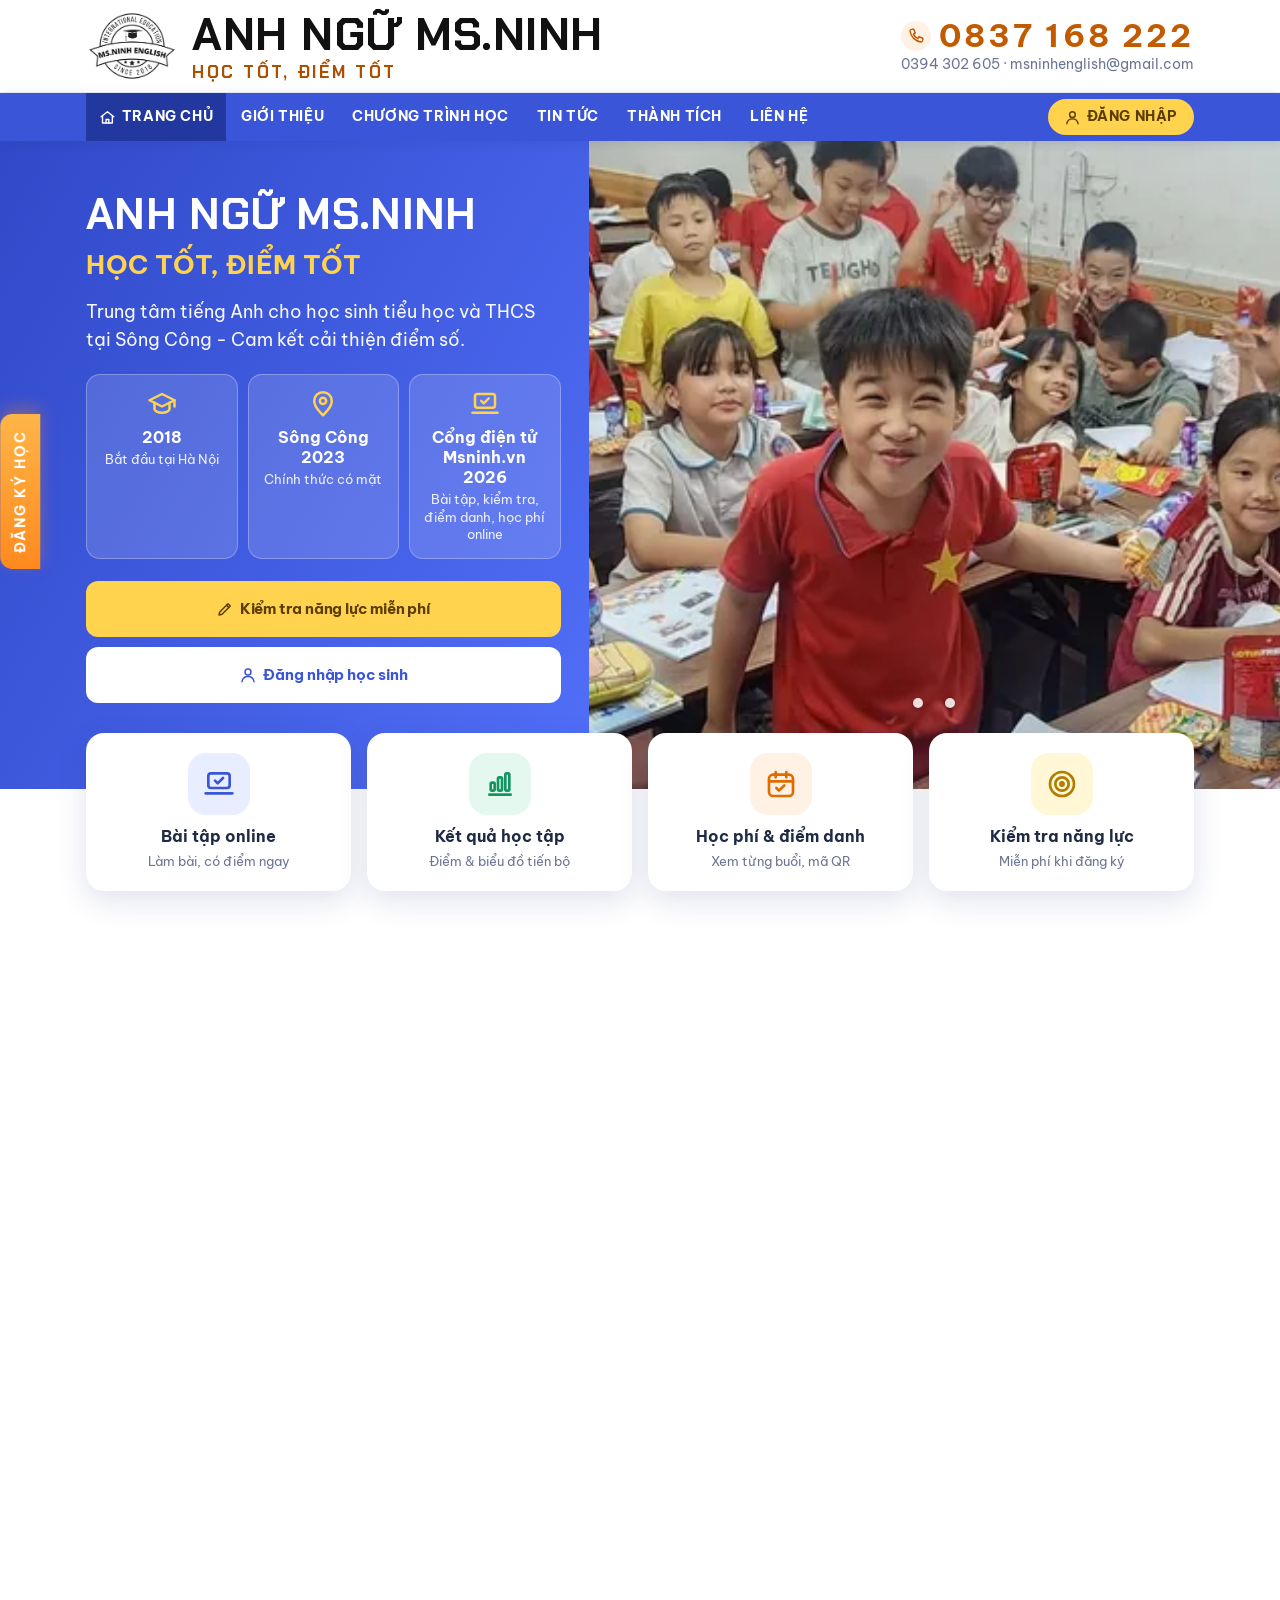
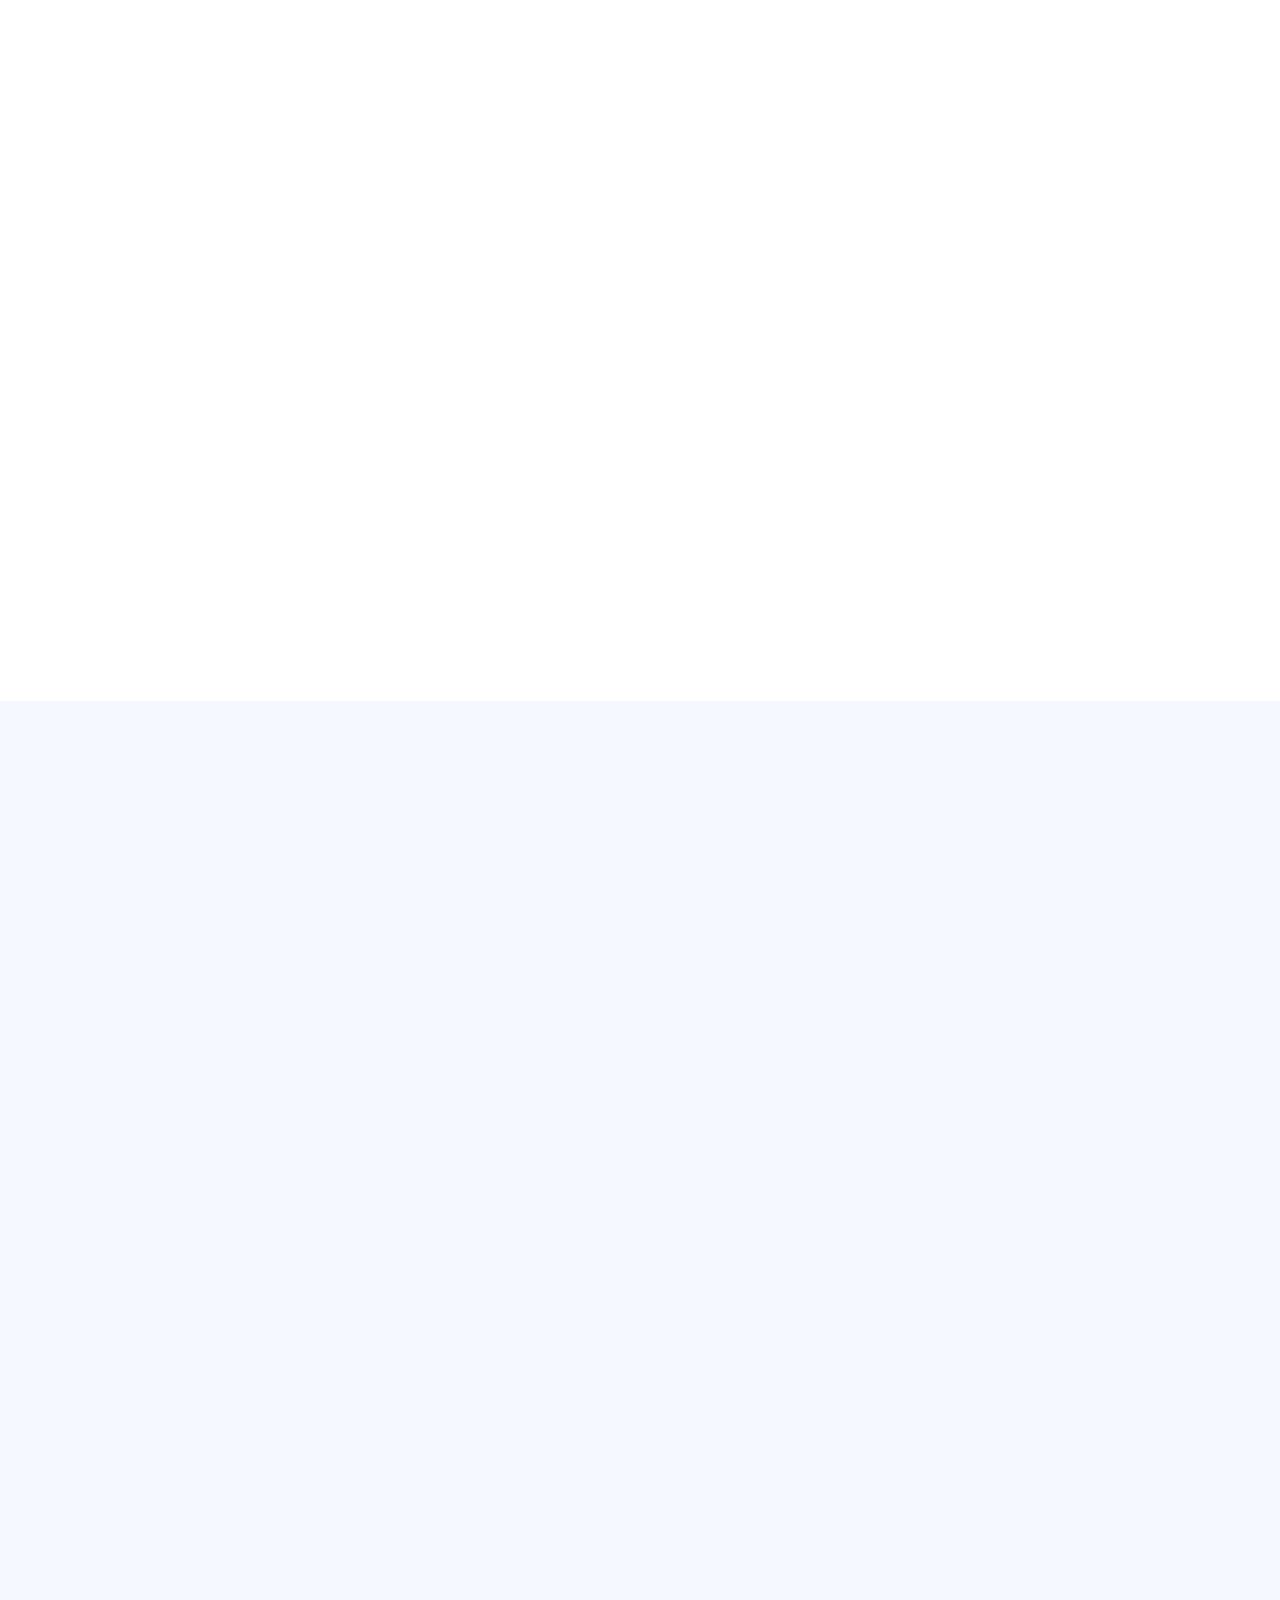
==== commit d7554892: "Website: ban do bam moi nap, dong so lieu cuoi trang sau dang nhap, doi mau so luot truy cap Co-Auth" ====
--- a/index.html
+++ b/index.html
@@ -2,7 +2,7 @@
 <html lang="vi">
 <head>
 <meta charset="UTF-8">
-<meta http-equiv="Content-Security-Policy" content="default-src 'self'; script-src 'self'; connect-src 'self' https://gzajpgltwhwcojlnutvv.supabase.co; img-src 'self' data: blob: https://gzajpgltwhwcojlnutvv.supabase.co; media-src 'self' blob: https://gzajpgltwhwcojlnutvv.supabase.co; style-src 'self' 'unsafe-inline'; font-src 'self'; frame-src 'self'; object-src 'none'; base-uri 'self'; form-action 'self'">
+<meta http-equiv="Content-Security-Policy" content="default-src 'self'; script-src 'self'; connect-src 'self' https://gzajpgltwhwcojlnutvv.supabase.co; img-src 'self' data: blob: https://gzajpgltwhwcojlnutvv.supabase.co; media-src 'self' blob: https://gzajpgltwhwcojlnutvv.supabase.co; style-src 'self' 'unsafe-inline'; font-src 'self'; frame-src 'self' https://www.google.com; object-src 'none'; base-uri 'self'; form-action 'self'">
 <meta name="referrer" content="strict-origin-when-cross-origin">
 <meta name="viewport" content="width=device-width, initial-scale=1, viewport-fit=cover">
 <meta name="theme-color" content="#4f6df5">
@@ -26,13 +26,14 @@
 <link rel="preload" href="fonts/BeVietnamPro-Bold.woff2" as="font" type="font/woff2" crossorigin>
 <link rel="preload" href="fonts/ChakraPetch-Bold.woff2" as="font" type="font/woff2" crossorigin>
 <link rel="preload" as="image" href="anh/banner_1_800.webp" imagesrcset="anh/banner_1_800.webp 800w, anh/banner_1_1600.webp 1600w" imagesizes="(min-width: 900px) 58vw, 100vw" fetchpriority="high">
-<link rel="stylesheet" href="style.css?v=52">
+<link rel="stylesheet" href="style.css?v=53">
 </head>
 <body>
 <div id="app"><div class="center-screen"><div class="spinner"></div></div></div>
+<div id="demDong" class="dem-dong no-print" hidden></div>
 <div id="toast" role="status" aria-live="polite"></div>
 <script src="config.js?v=2" defer></script>
-<script src="cong_khai.js?v=49" defer></script>
-<script src="app.js?v=67" defer></script>
+<script src="cong_khai.js?v=50" defer></script>
+<script src="app.js?v=68" defer></script>
 </body>
 </html>
--- a/style.css
+++ b/style.css
@@ -814,10 +814,17 @@
 .bo-dem + .pub-quick { margin-top: 16px; }
 .bd-the { background: #fff; border-radius: 18px; box-shadow: 0 10px 30px rgba(40, 60, 130, .14); padding: 16px 12px; text-align: center; border-top: 4px solid var(--pri); min-width: 0; }
 .bd-the[hidden] { display: none; }
-.bd-the.bd-c0 { border-top-color: var(--ok); } .bd-the.bd-c2 { border-top-color: var(--cam); } .bd-the.bd-c3 { border-top-color: var(--vang); } .bd-the.bd-c4 { border-top-color: #0e9fb8; }
+.bd-the.bd-c1 { border-top-color: #2c48bc; } .bd-the.bd-c0 { border-top-color: var(--ok); } .bd-the.bd-c2 { border-top-color: var(--cam); } .bd-the.bd-c3 { border-top-color: var(--vang); } .bd-the.bd-c4 { border-top-color: #0e9fb8; }
 .bd-so { display: flex; align-items: center; justify-content: center; gap: 8px; font-family: "Chakra Petch", "Be Vietnam Pro", sans-serif; font-size: 32px; line-height: 1.15; color: var(--pri-d); font-variant-numeric: tabular-nums; }
-.bd-c0 .bd-so { color: var(--ok); } .bd-c2 .bd-so { color: #d96a00; } .bd-c3 .bd-so { color: #a87a00; } .bd-c4 .bd-so { color: #0b8299; }
+.bd-c1 .bd-so { color: #2c48bc; } .bd-c0 .bd-so { color: var(--ok); } .bd-c2 .bd-so { color: #d96a00; } .bd-c3 .bd-so { color: #a87a00; } .bd-c4 .bd-so { color: #0b8299; }
 .bd-the small { display: block; margin-top: 4px; color: var(--muted); font-size: 13.5px; line-height: 1.3; }
+.dem-dong { padding: 4px 16px calc(18px + var(--safe-b)); text-align: center; font-size: 13.5px; color: #56607c; }
+.dem-dong[hidden] { display: none; }
+.ban-do { margin-top: 14px; background: #fff; border-radius: 20px; padding: 14px 18px; box-shadow: 0 6px 20px rgba(40, 60, 130, .1); }
+.ban-do-hang { display: flex; flex-wrap: wrap; align-items: center; gap: 10px 12px; }
+.ban-do-hang > .grow { flex: 1 1 220px; min-width: 0; } .ban-do-hang .ic { color: var(--pri); flex: none; }
+.ban-do iframe { display: block; width: 100%; height: 340px; margin-top: 12px; border: 0; border-radius: 14px; background: var(--pri-t2); }
+@media (max-width: 560px) { .ban-do iframe { height: 280px; } .ban-do-hang .btn { flex: 1 1 auto; } }
 .bd-cham { width: 11px; height: 11px; border-radius: 50%; background: var(--ok); flex: none; animation: bdCham 1.6s ease-out infinite; }
 @keyframes bdCham { 0% { box-shadow: 0 0 0 0 rgba(31, 169, 113, .55); } 100% { box-shadow: 0 0 0 11px rgba(31, 169, 113, 0); } }
 @media (prefers-reduced-motion: reduce) { .bd-cham { animation: none; } }
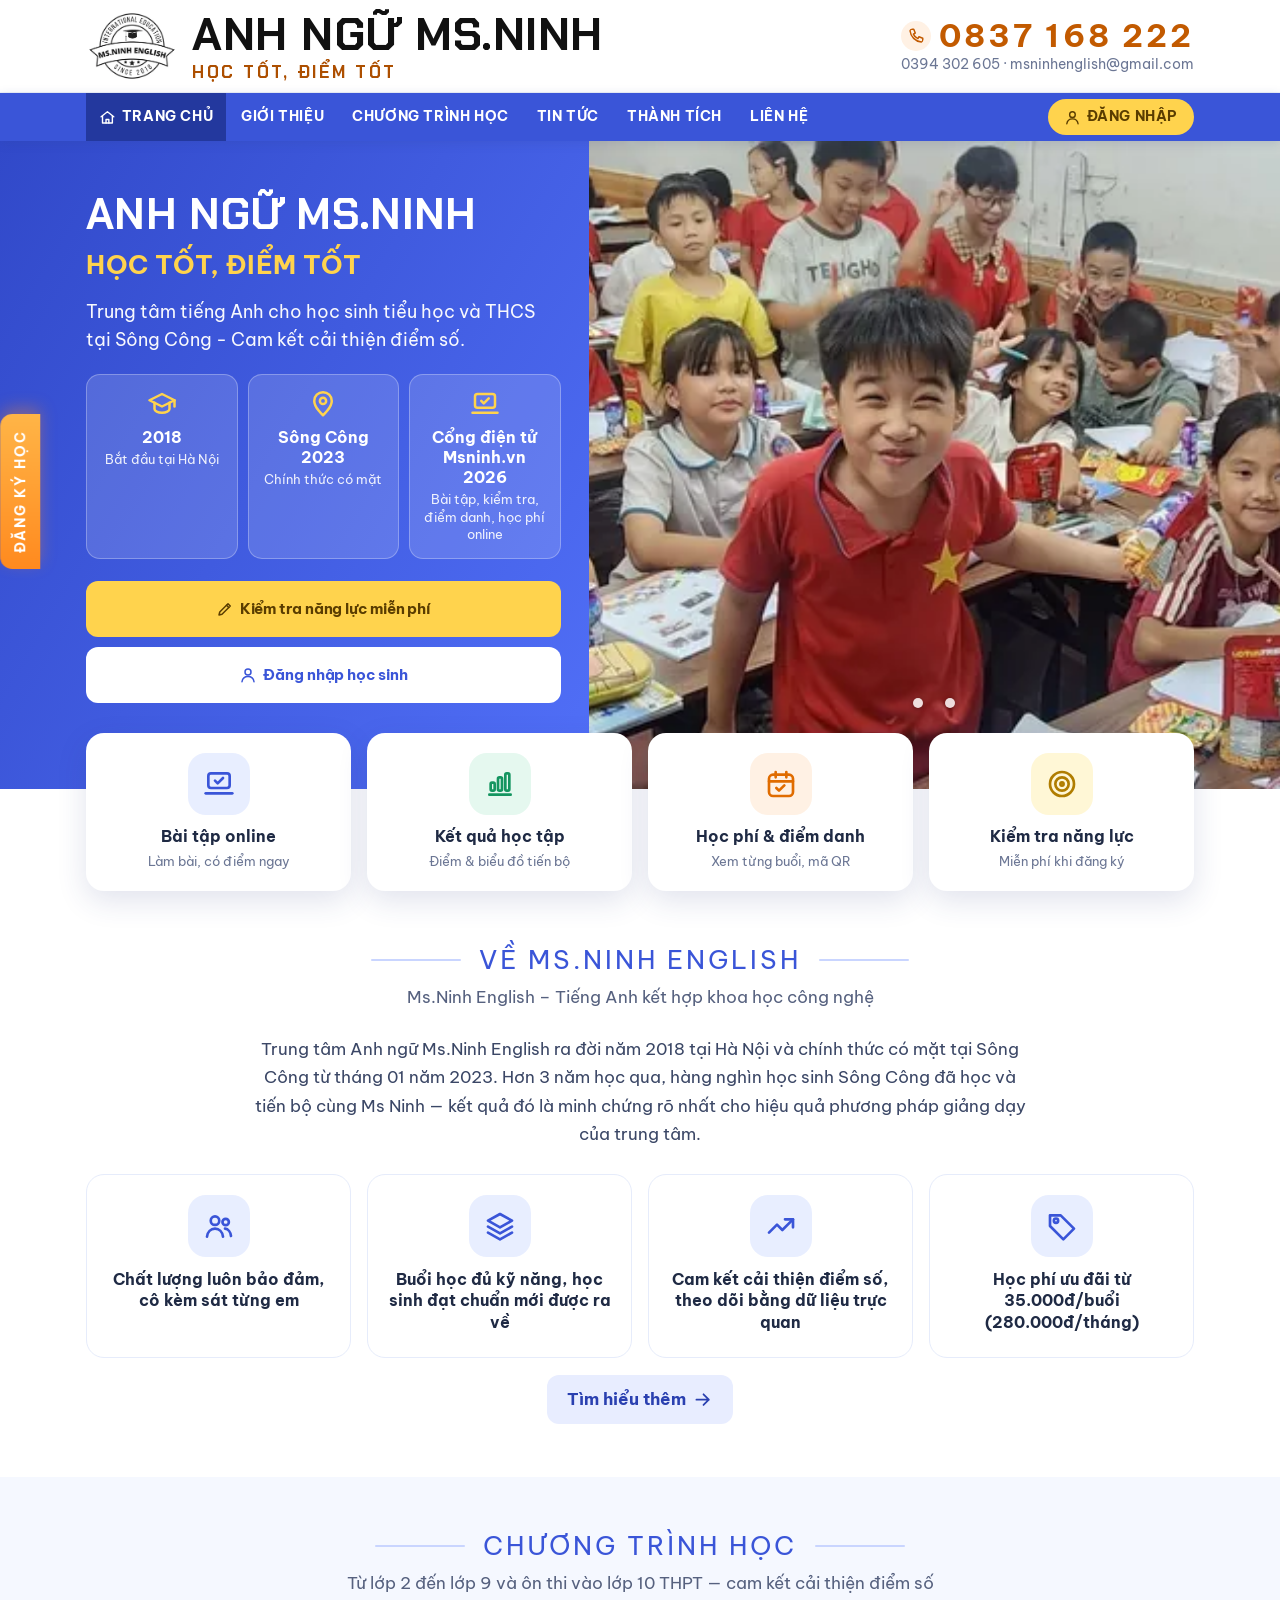
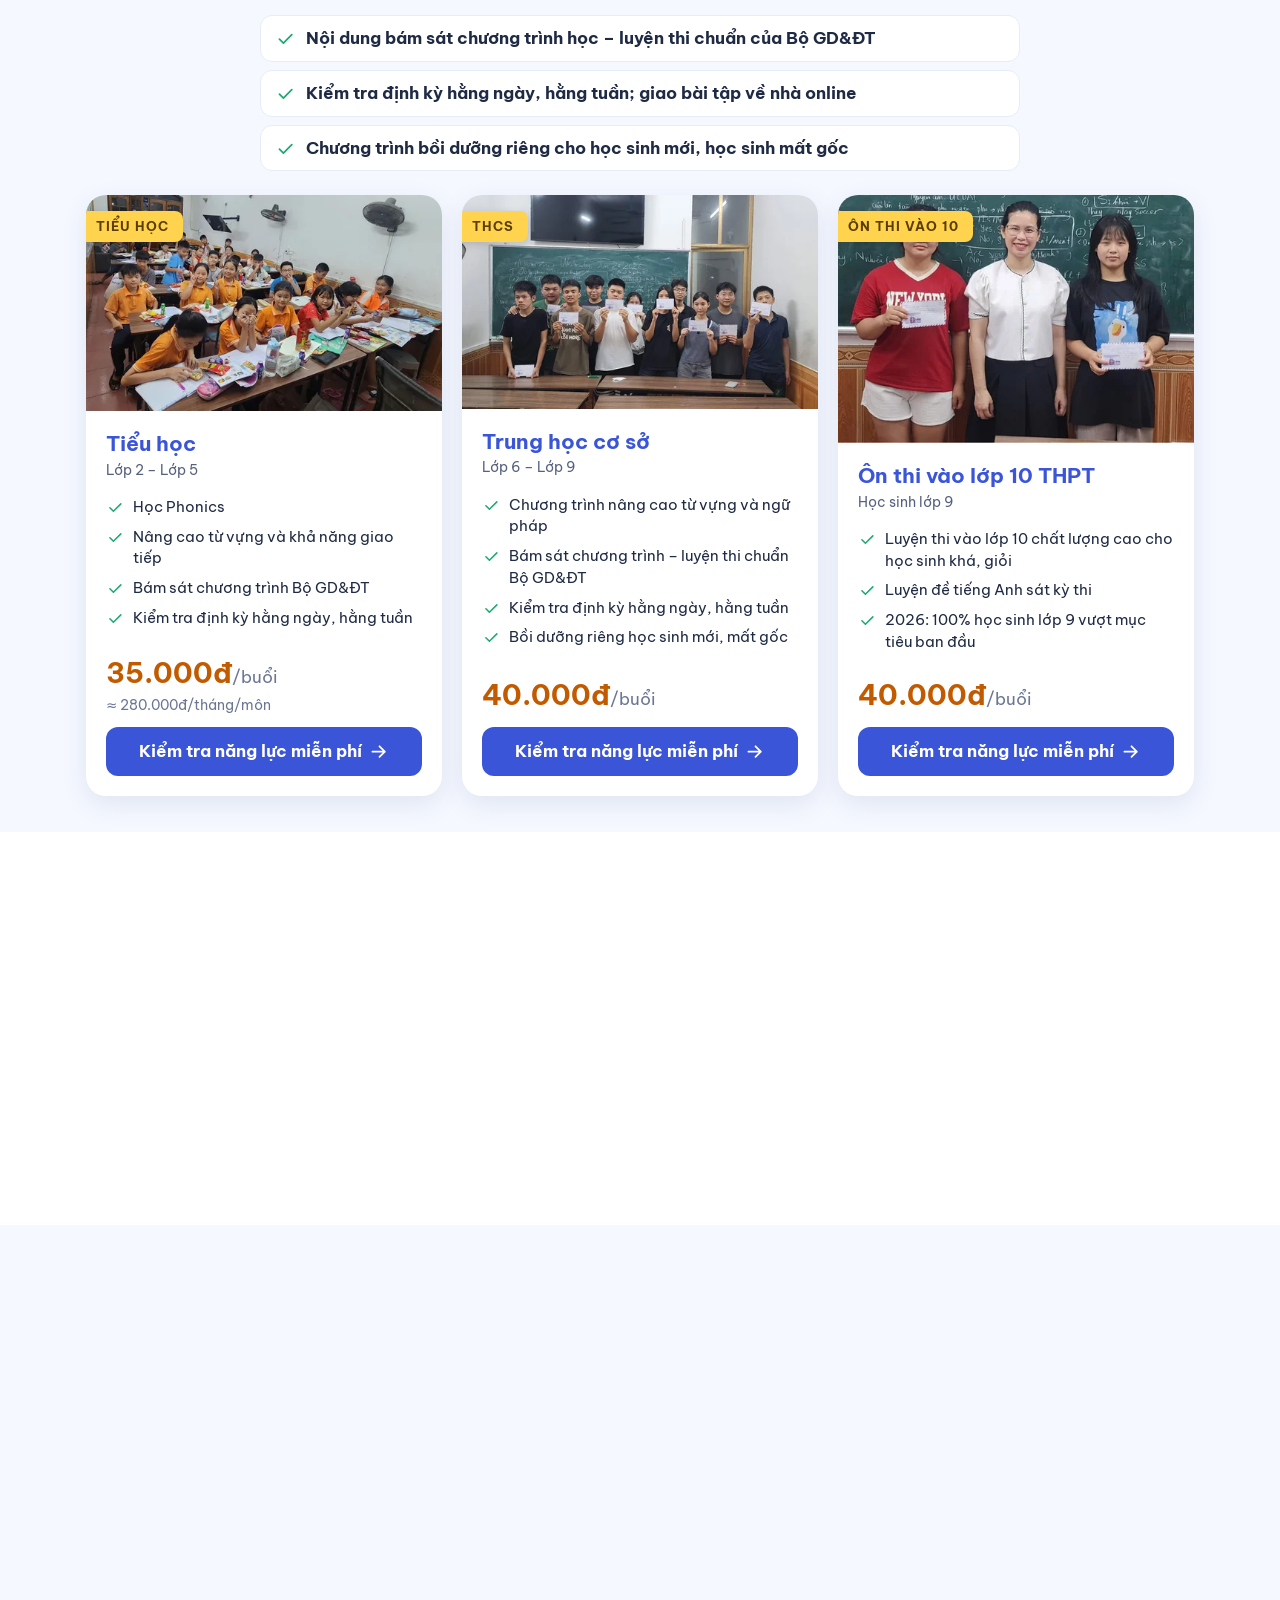
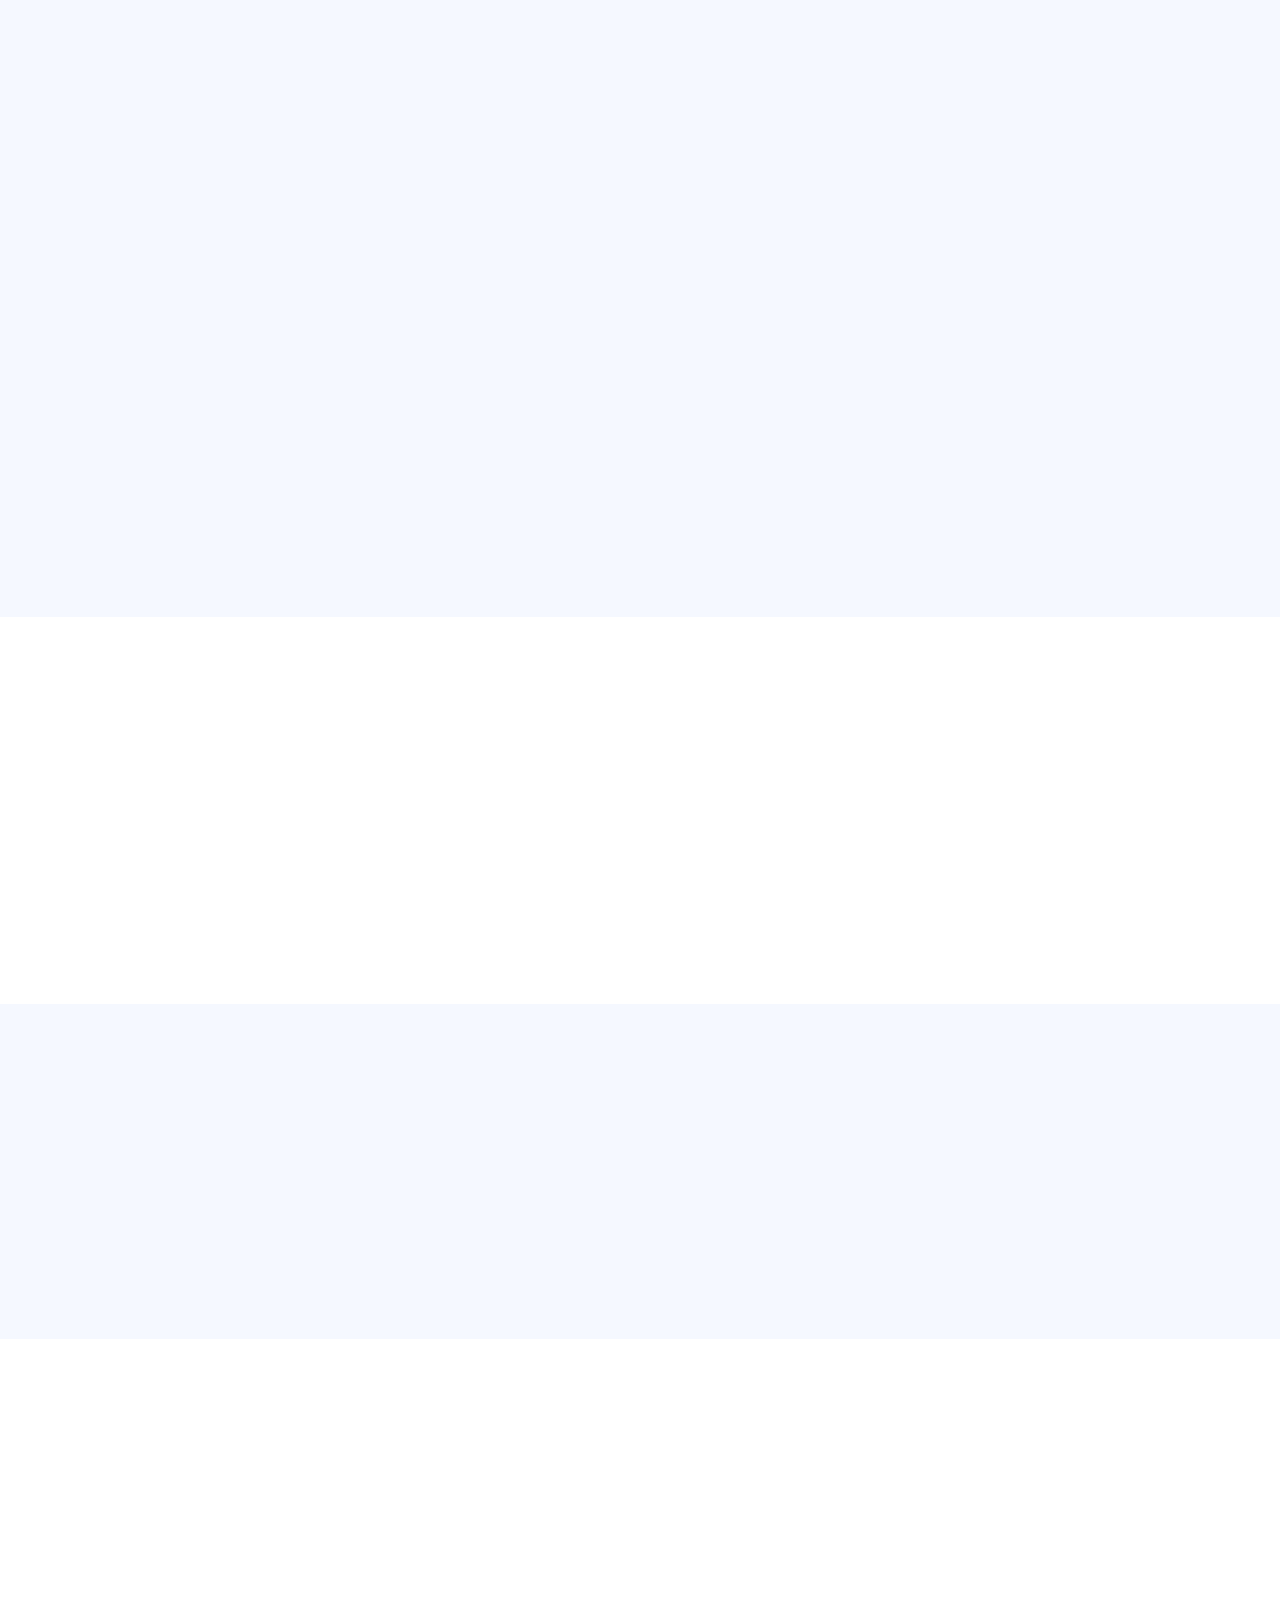
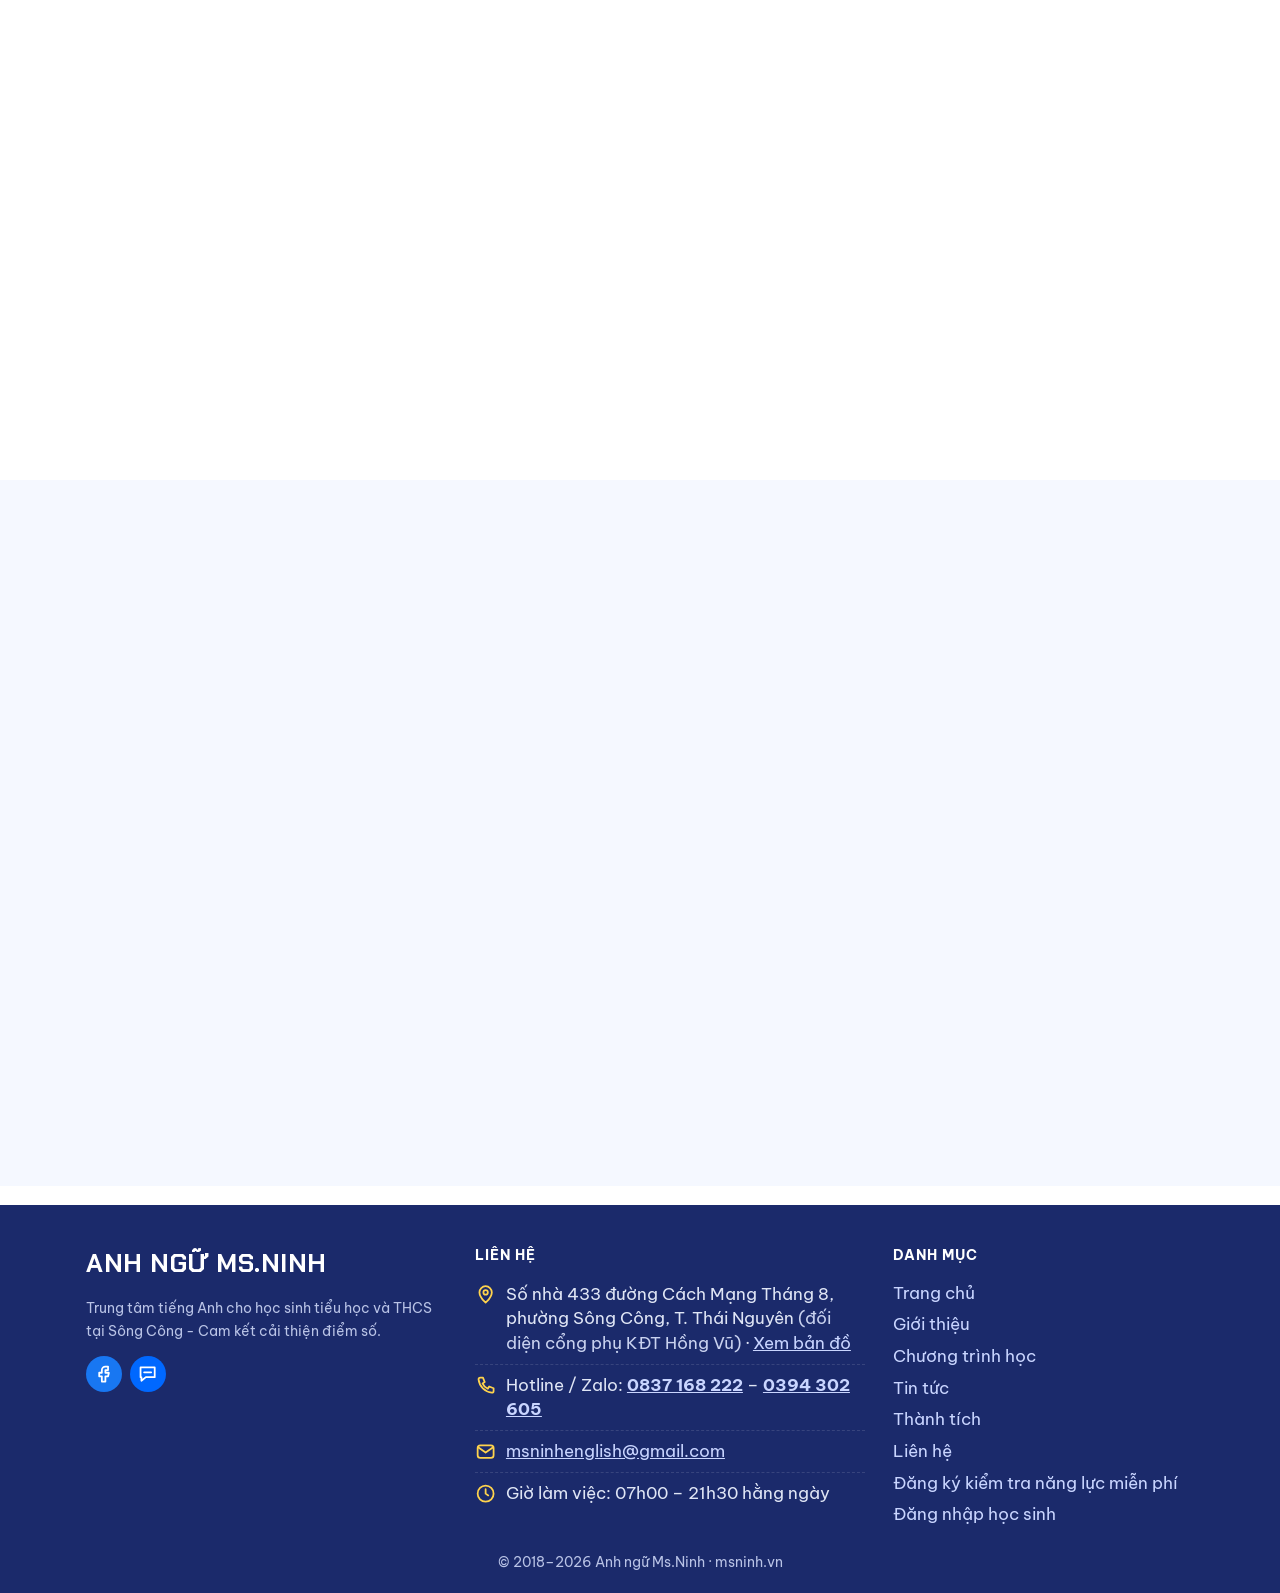
==== commit 8123ed95: "Website: ban do tu hien khi sap cuon toi, trinh duyet cu van co nut bam Co-Authored-By: Claude Opus " ====
--- a/index.html
+++ b/index.html
@@ -26,14 +26,14 @@
 <link rel="preload" href="fonts/BeVietnamPro-Bold.woff2" as="font" type="font/woff2" crossorigin>
 <link rel="preload" href="fonts/ChakraPetch-Bold.woff2" as="font" type="font/woff2" crossorigin>
 <link rel="preload" as="image" href="anh/banner_1_800.webp" imagesrcset="anh/banner_1_800.webp 800w, anh/banner_1_1600.webp 1600w" imagesizes="(min-width: 900px) 58vw, 100vw" fetchpriority="high">
-<link rel="stylesheet" href="style.css?v=53">
+<link rel="stylesheet" href="style.css?v=55">
 </head>
 <body>
 <div id="app"><div class="center-screen"><div class="spinner"></div></div></div>
 <div id="demDong" class="dem-dong no-print" hidden></div>
 <div id="toast" role="status" aria-live="polite"></div>
 <script src="config.js?v=2" defer></script>
-<script src="cong_khai.js?v=50" defer></script>
-<script src="app.js?v=68" defer></script>
+<script src="cong_khai.js?v=51" defer></script>
+<script src="app.js?v=69" defer></script>
 </body>
 </html>
--- a/style.css
+++ b/style.css
@@ -818,13 +818,16 @@
 .bd-so { display: flex; align-items: center; justify-content: center; gap: 8px; font-family: "Chakra Petch", "Be Vietnam Pro", sans-serif; font-size: 32px; line-height: 1.15; color: var(--pri-d); font-variant-numeric: tabular-nums; }
 .bd-c1 .bd-so { color: #2c48bc; } .bd-c0 .bd-so { color: var(--ok); } .bd-c2 .bd-so { color: #d96a00; } .bd-c3 .bd-so { color: #a87a00; } .bd-c4 .bd-so { color: #0b8299; }
 .bd-the small { display: block; margin-top: 4px; color: var(--muted); font-size: 13.5px; line-height: 1.3; }
+.noi-cho-the { display: flex; flex-direction: column; gap: 2px; text-decoration: none; color: inherit; border-left: 5px solid var(--warn); }
 .dem-dong { padding: 4px 16px calc(18px + var(--safe-b)); text-align: center; font-size: 13.5px; color: #56607c; }
 .dem-dong[hidden] { display: none; }
 .ban-do { margin-top: 14px; background: #fff; border-radius: 20px; padding: 14px 18px; box-shadow: 0 6px 20px rgba(40, 60, 130, .1); }
 .ban-do-hang { display: flex; flex-wrap: wrap; align-items: center; gap: 10px 12px; }
 .ban-do-hang > .grow { flex: 1 1 220px; min-width: 0; } .ban-do-hang .ic { color: var(--pri); flex: none; }
-.ban-do iframe { display: block; width: 100%; height: 340px; margin-top: 12px; border: 0; border-radius: 14px; background: var(--pri-t2); }
-@media (max-width: 560px) { .ban-do iframe { height: 280px; } .ban-do-hang .btn { flex: 1 1 auto; } }
+.ban-do-khung { height: 340px; margin-top: 12px; border-radius: 14px; overflow: hidden; background: var(--pri-t2); }
+.ban-do-khung[hidden], .ban-do-hang .btn[hidden] { display: none; }
+.ban-do iframe { display: block; width: 100%; height: 100%; border: 0; }
+@media (max-width: 560px) { .ban-do-khung { height: 280px; } .ban-do-hang .btn { flex: 1 1 auto; } }
 .bd-cham { width: 11px; height: 11px; border-radius: 50%; background: var(--ok); flex: none; animation: bdCham 1.6s ease-out infinite; }
 @keyframes bdCham { 0% { box-shadow: 0 0 0 0 rgba(31, 169, 113, .55); } 100% { box-shadow: 0 0 0 11px rgba(31, 169, 113, 0); } }
 @media (prefers-reduced-motion: reduce) { .bd-cham { animation: none; } }
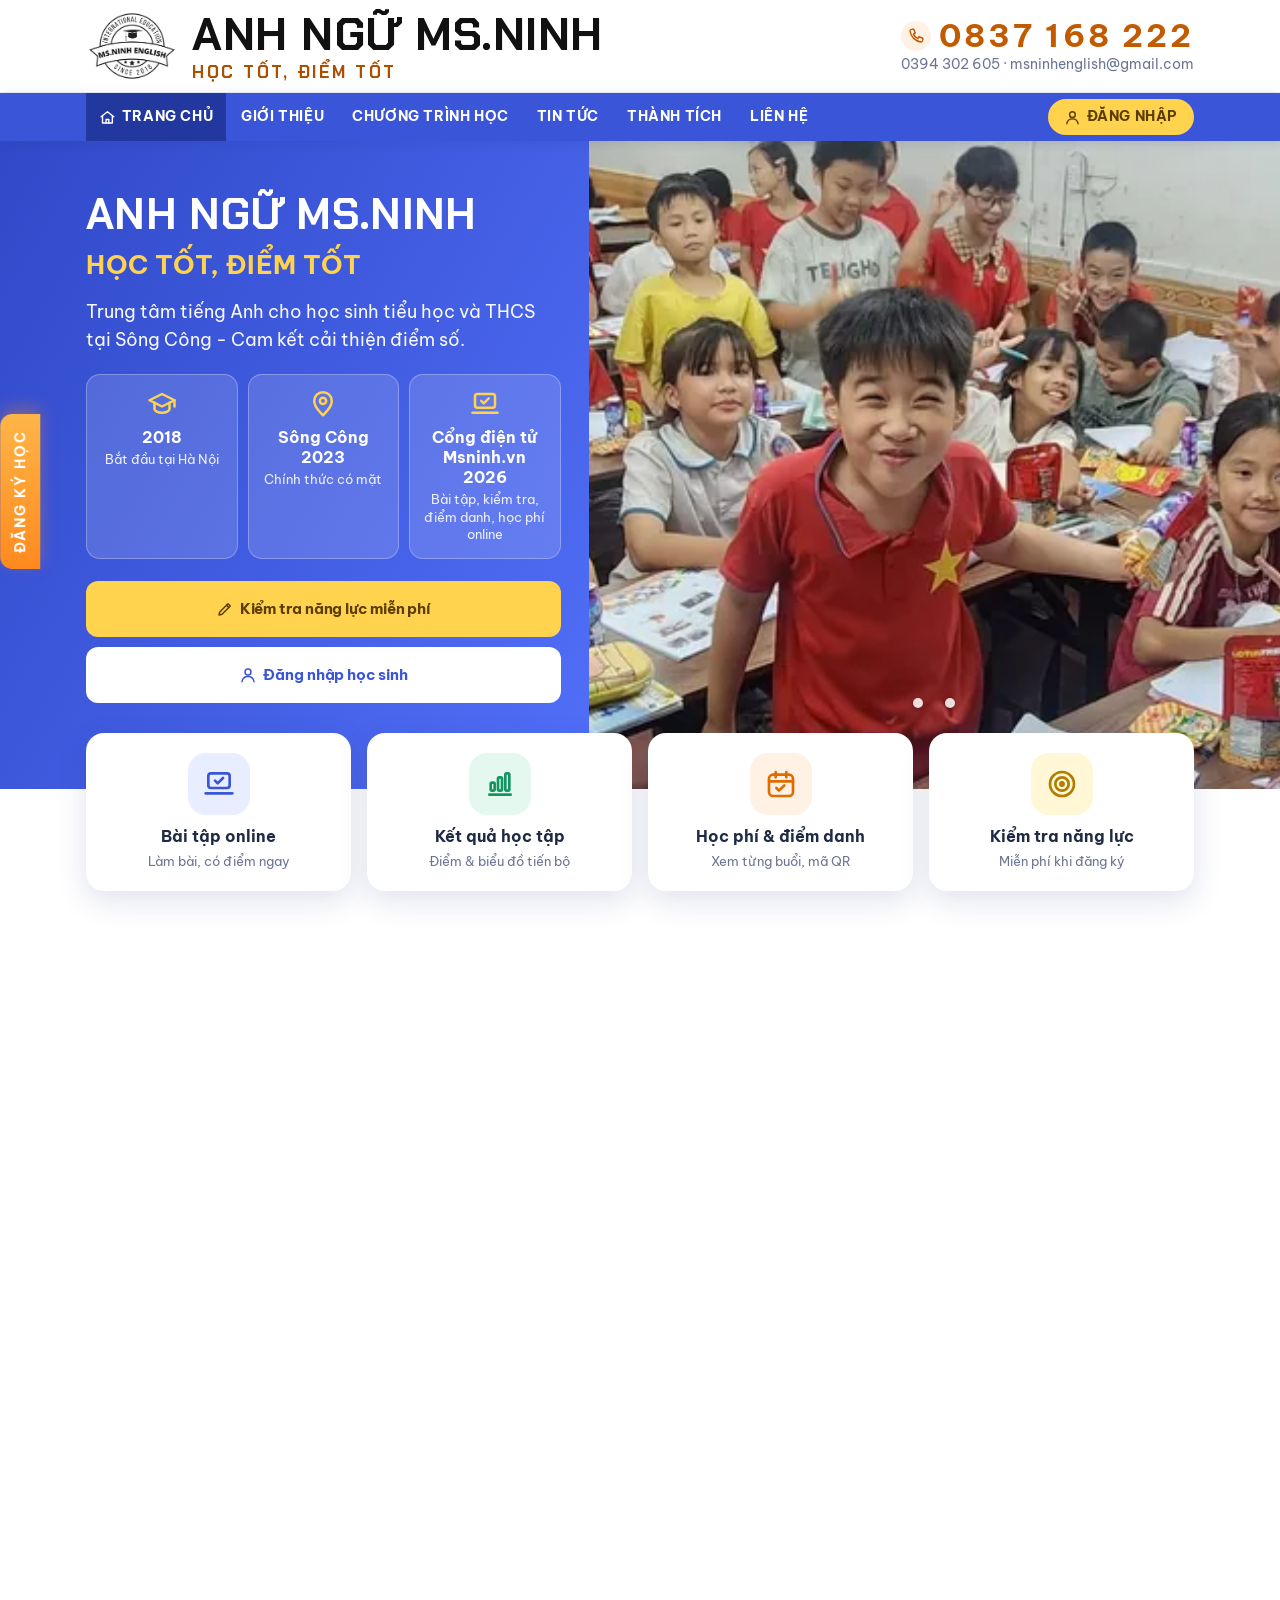
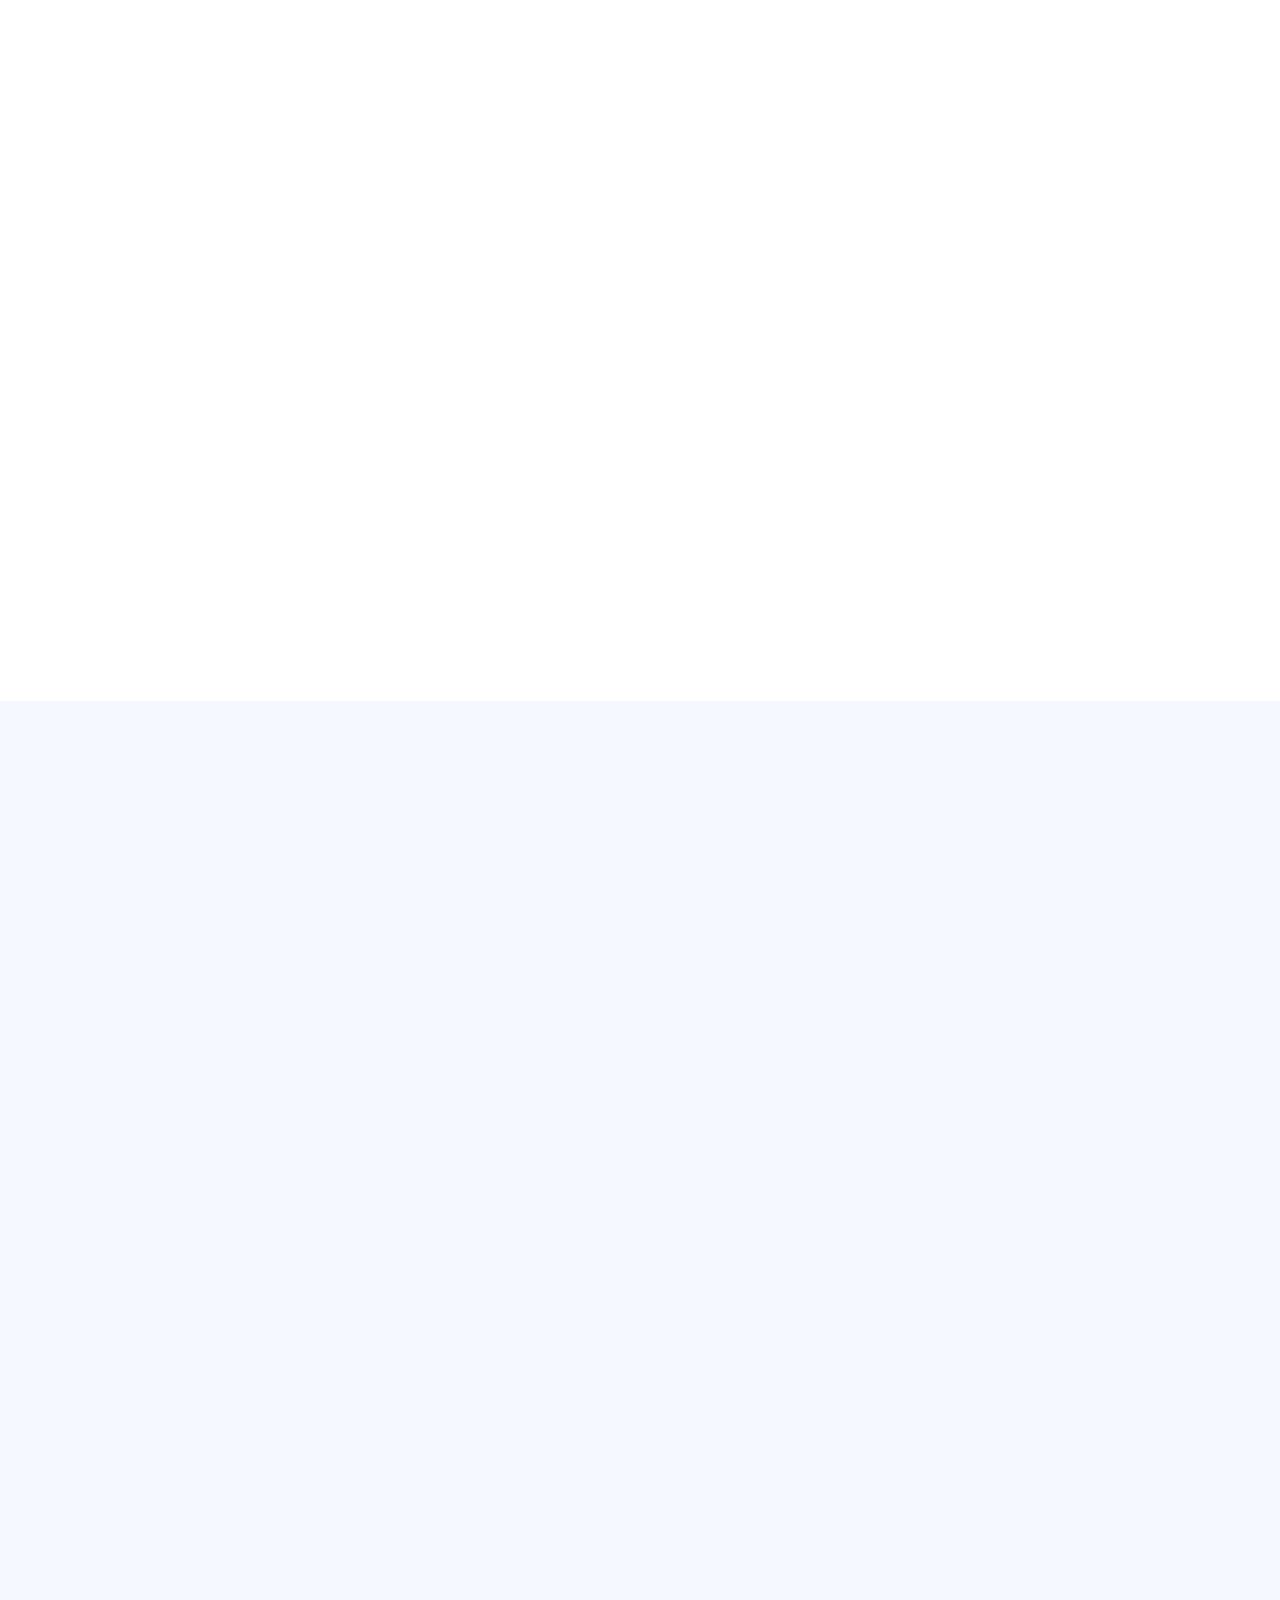
==== commit 065b6c9c: "Website: them thay Nguyen Xuan Dat vao doi ngu giao vien Co-Authored-By: Claude Opus 5.5 <noreply@an" ====
--- a/index.html
+++ b/index.html
@@ -33,7 +33,7 @@
 <div id="demDong" class="dem-dong no-print" hidden></div>
 <div id="toast" role="status" aria-live="polite"></div>
 <script src="config.js?v=2" defer></script>
-<script src="cong_khai.js?v=51" defer></script>
+<script src="cong_khai.js?v=52" defer></script>
 <script src="app.js?v=69" defer></script>
 </body>
 </html>
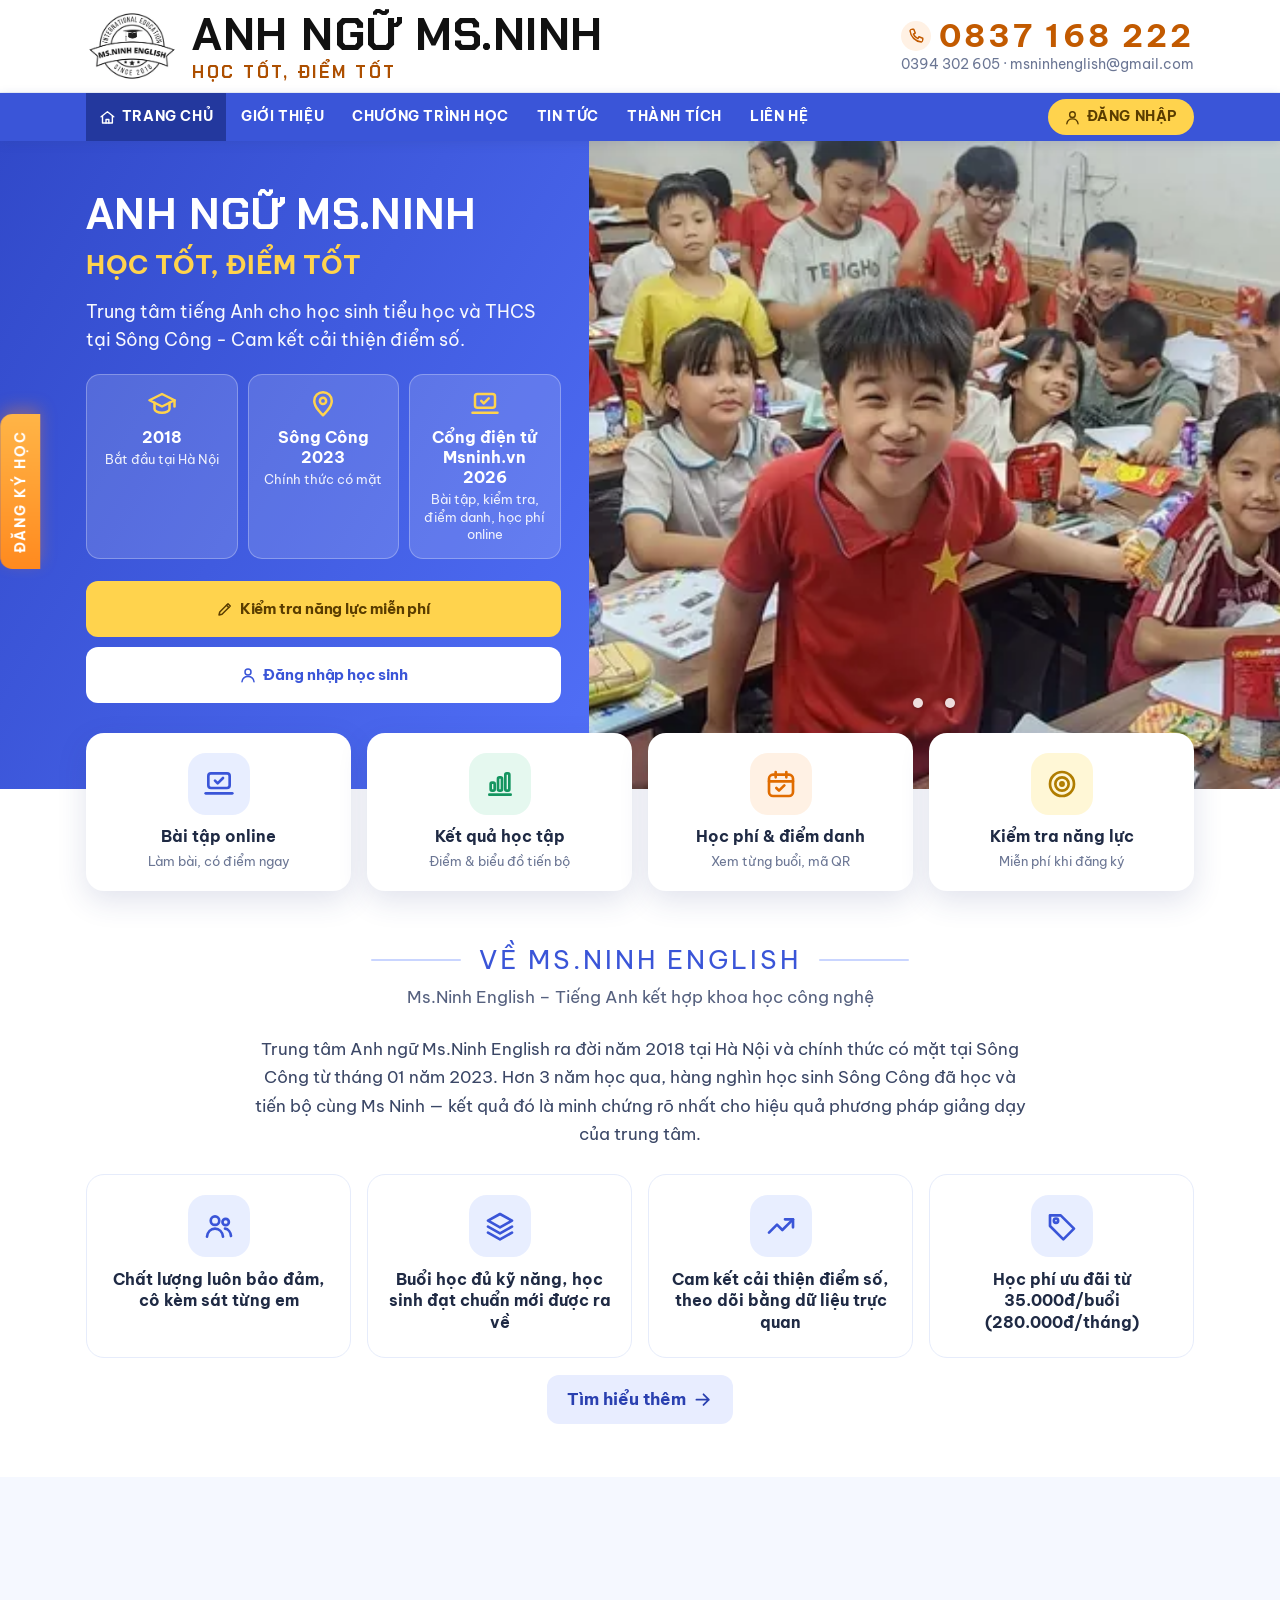
==== commit f49f7ca3: "Cau Kho lop 2-5: go ca tu, sap xep cau, ghep chu hoi - dap, doan dien; Tao bai nhanh chon muc do De " ====
--- a/index.html
+++ b/index.html
@@ -26,7 +26,7 @@
 <link rel="preload" href="fonts/BeVietnamPro-Bold.woff2" as="font" type="font/woff2" crossorigin>
 <link rel="preload" href="fonts/ChakraPetch-Bold.woff2" as="font" type="font/woff2" crossorigin>
 <link rel="preload" as="image" href="anh/banner_1_800.webp" imagesrcset="anh/banner_1_800.webp 800w, anh/banner_1_1600.webp 1600w" imagesizes="(min-width: 900px) 58vw, 100vw" fetchpriority="high">
-<link rel="stylesheet" href="style.css?v=55">
+<link rel="stylesheet" href="style.css?v=56">
 </head>
 <body>
 <div id="app"><div class="center-screen"><div class="spinner"></div></div></div>
@@ -34,6 +34,6 @@
 <div id="toast" role="status" aria-live="polite"></div>
 <script src="config.js?v=2" defer></script>
 <script src="cong_khai.js?v=52" defer></script>
-<script src="app.js?v=69" defer></script>
+<script src="app.js?v=71" defer></script>
 </body>
 </html>
--- a/style.css
+++ b/style.css
@@ -733,6 +733,18 @@
 .chu-nut { width: 62px; height: 62px; border-radius: 16px; border: 3px solid var(--line); background: #fff; font-size: 30px; font-weight: 700; cursor: pointer; box-shadow: 0 3px 0 var(--line); }
 .chu-nut:disabled { opacity: .3; cursor: default; }
 .chu-nut.xoa { background: var(--badbg); border-color: #f5b5b7; color: var(--bad); }
+/* muc 29: go ca tu, sap xep thanh cau */
+.go-goi-y { font-size: 30px !important; font-weight: 700; letter-spacing: 3px; text-align: center; color: var(--pri-d); }
+.go-nghia { text-align: center; color: var(--muted); font-size: 17px; margin-top: 4px; }
+.go-o { display: flex; gap: 8px; margin: 10px 0 4px; }
+.go-nhap { flex: 1; min-width: 0; font-size: 24px; font-weight: 700; text-align: center; min-height: 56px; }
+.xep-cau { display: flex; flex-wrap: wrap; gap: 8px; align-items: center; min-height: 64px; padding: 10px; margin: 10px 0; border: 3px dashed var(--pri); border-radius: 16px; background: var(--pri-t2); }
+.xep-cau.rong { justify-content: center; }
+.xep-kho { display: flex; flex-wrap: wrap; gap: 8px; justify-content: center; margin: 4px 0 10px; }
+.xep-manh { min-height: 48px; padding: 6px 14px; border: 3px solid var(--line); border-radius: 14px; background: #fff; font-size: 20px; font-weight: 700; cursor: pointer; box-shadow: 0 3px 0 var(--line); touch-action: manipulation; }
+.xep-manh.dat { border-color: var(--pri); color: var(--pri-d); }
+.xep-manh:disabled { opacity: .3; cursor: default; }
+.xep-cau .xep-manh:disabled { opacity: 1; }
 .ghep { display: grid; grid-template-columns: 1fr 1fr; gap: 12px; }
 .ghep-cot { display: flex; flex-direction: column; gap: 10px; }
 .ghep-cau { display: flex; align-items: center; gap: 8px; text-align: left; padding: 10px; min-height: 72px; border: 3px solid var(--line); border-radius: 16px; background: #fff; font-size: 18px; font-weight: 700; cursor: pointer; }
@@ -745,6 +757,11 @@
 .ghep-anh img { width: 100%; height: 96px; object-fit: contain; display: block; }
 .ghep-anh.co { border-color: var(--ok); }
 .ghep-anh .ghep-so { position: absolute; top: 6px; left: 6px; background: var(--ok); }
+/* ghep chu (hoi - dap, muc 29): cau hoi tren, cau tra loi duoi, moi dong 1 cau */
+.ghep.chu { grid-template-columns: 1fr; }
+.ghep.chu .ghep-anh { display: flex; align-items: center; min-height: 56px; padding: 8px 12px 8px 44px; text-align: left; font-size: 18px; font-weight: 700; }
+.ghep.chu .ghep-anh .ghep-so { top: 50%; transform: translateY(-50%); }
+.ghep-tl { display: block; }
 .mung { position: relative; text-align: center; overflow: hidden; padding-top: 8px; }
 .mung-sao { font-size: 52px; animation: th-nay .6s 2; }
 .mung-hoa { position: absolute; inset: 0; pointer-events: none; }
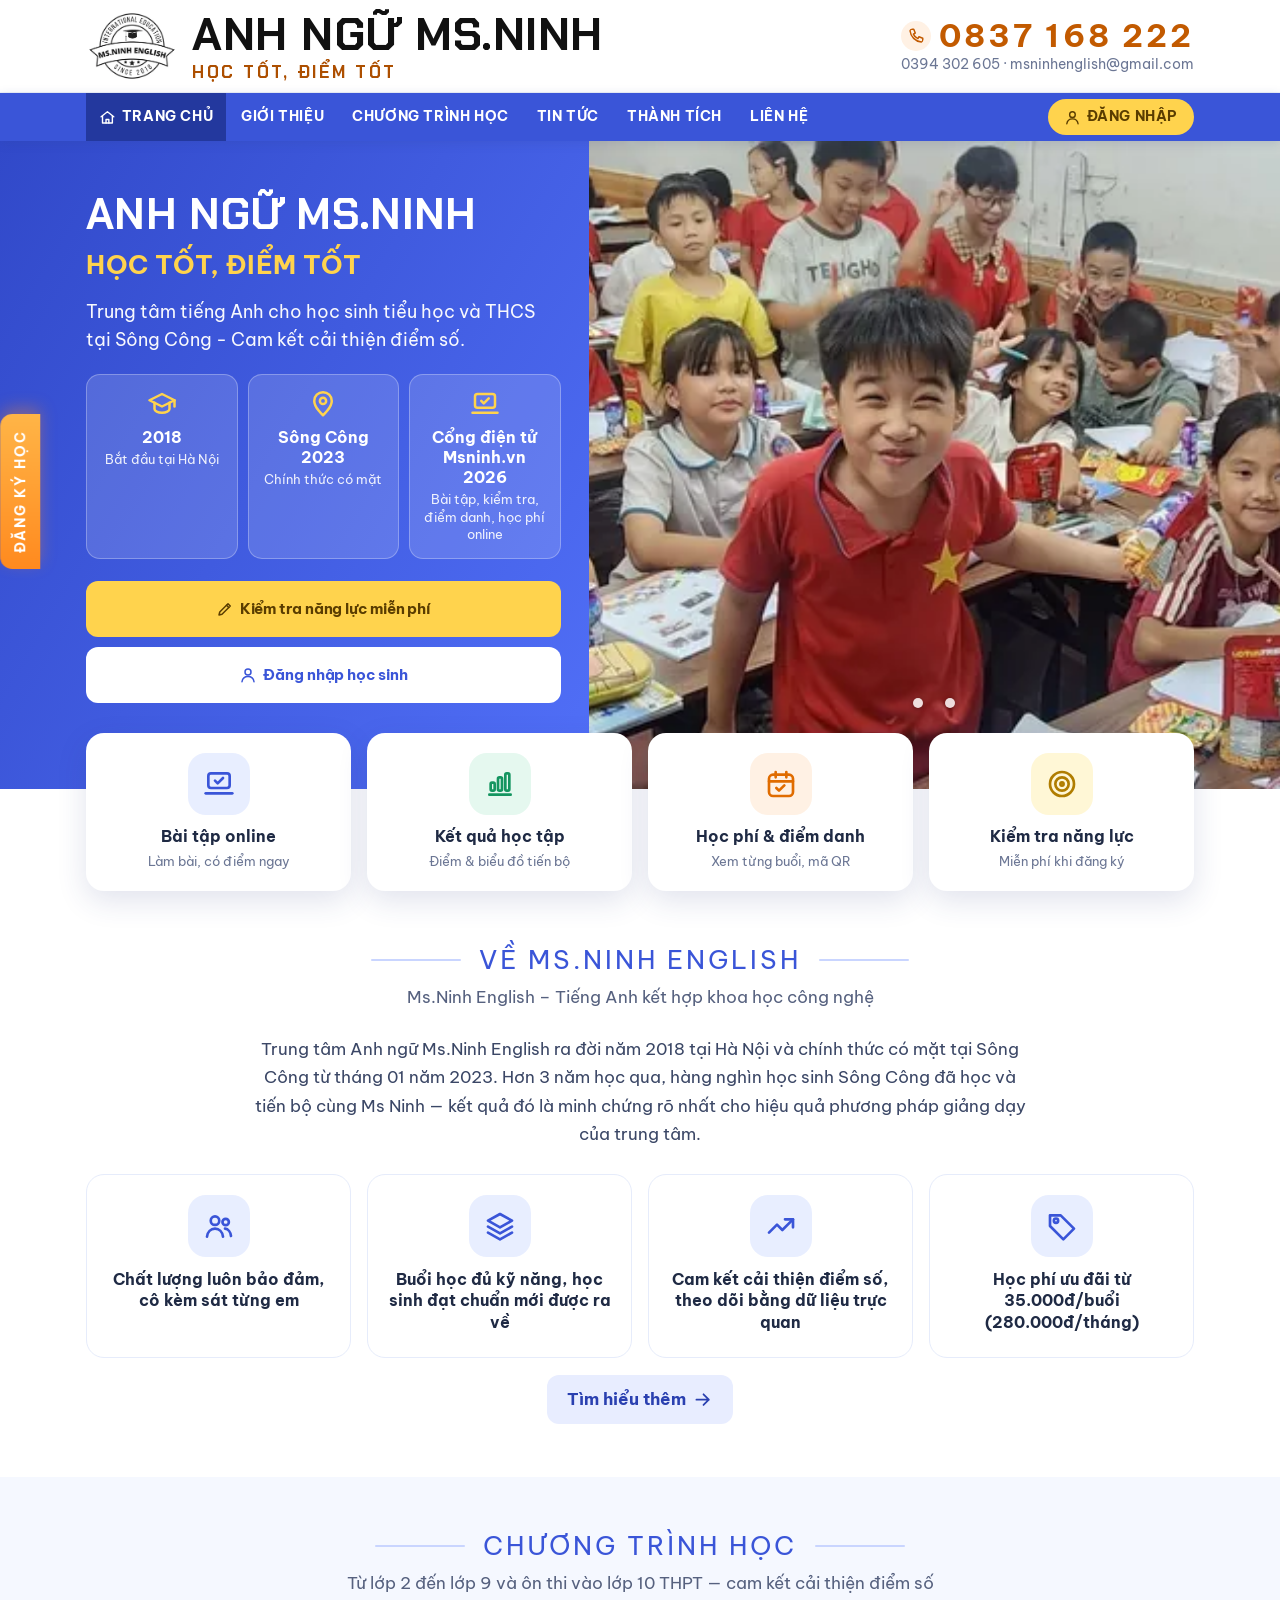
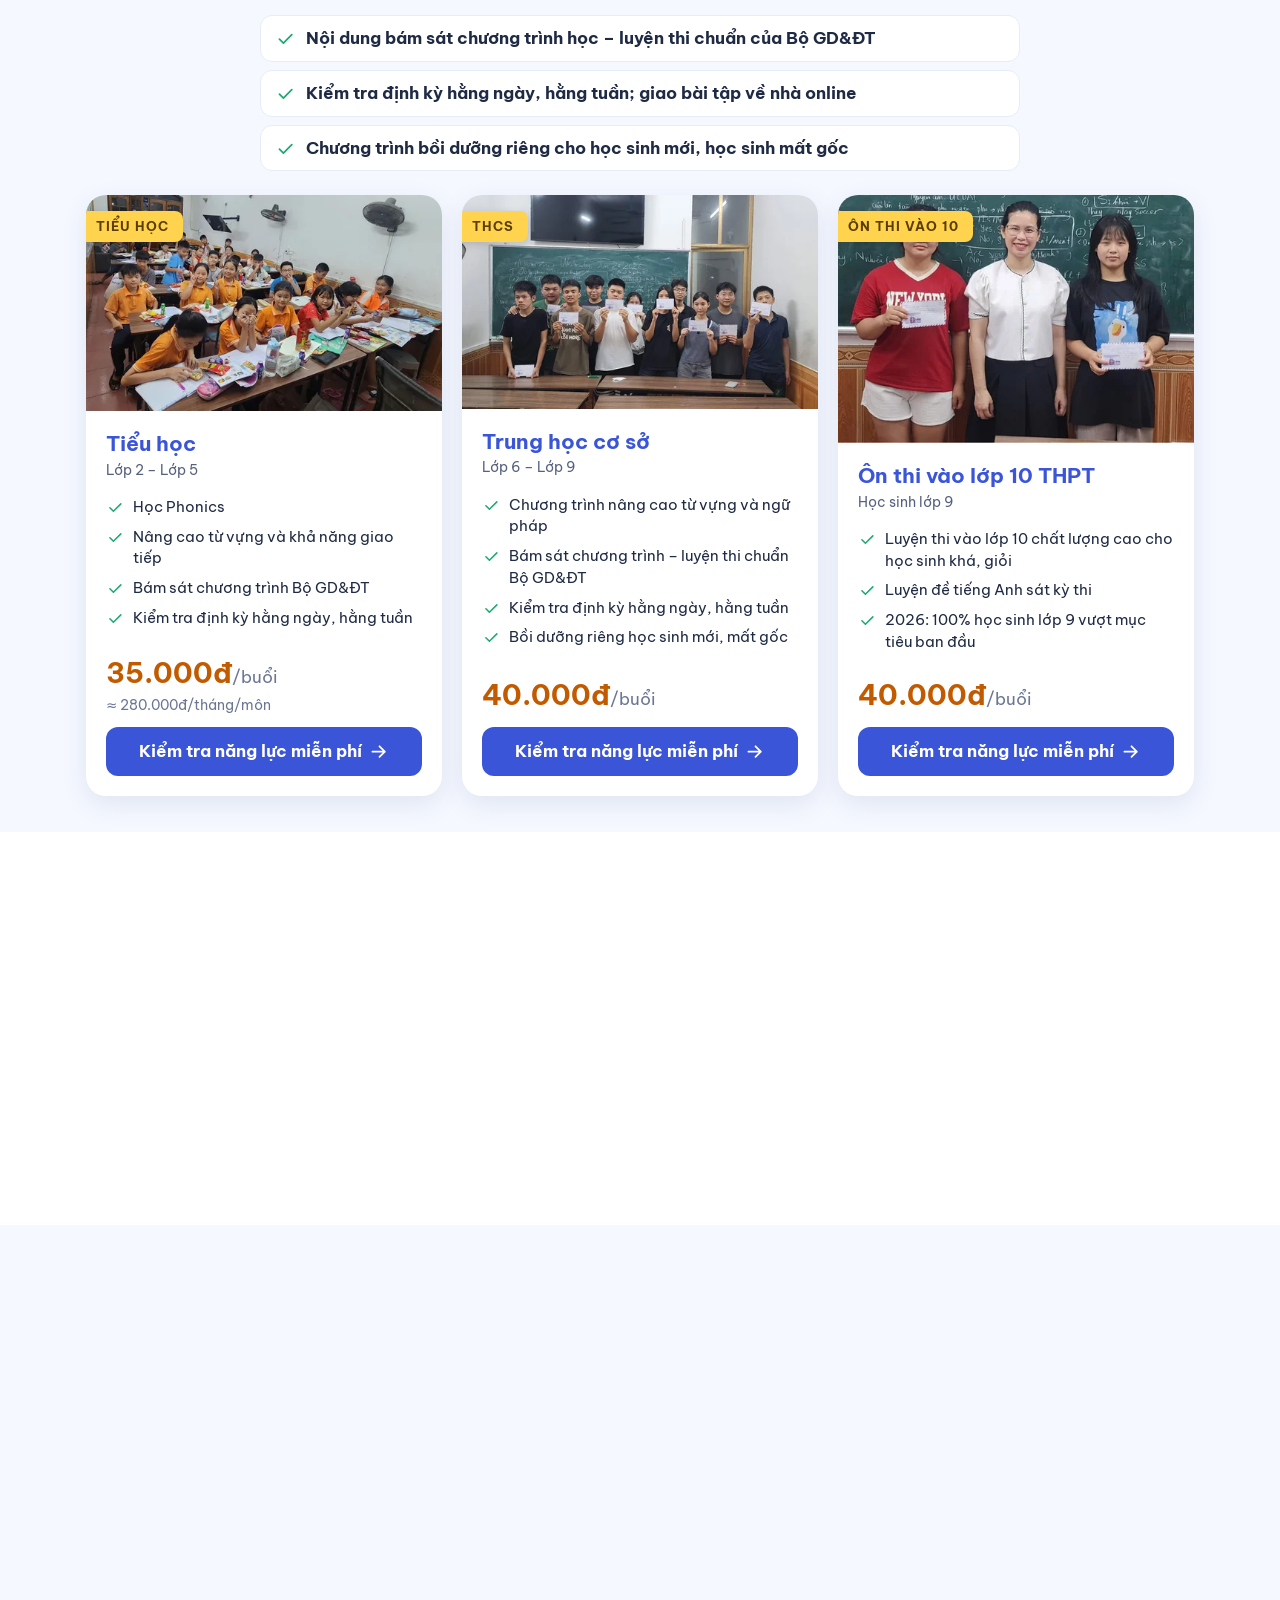
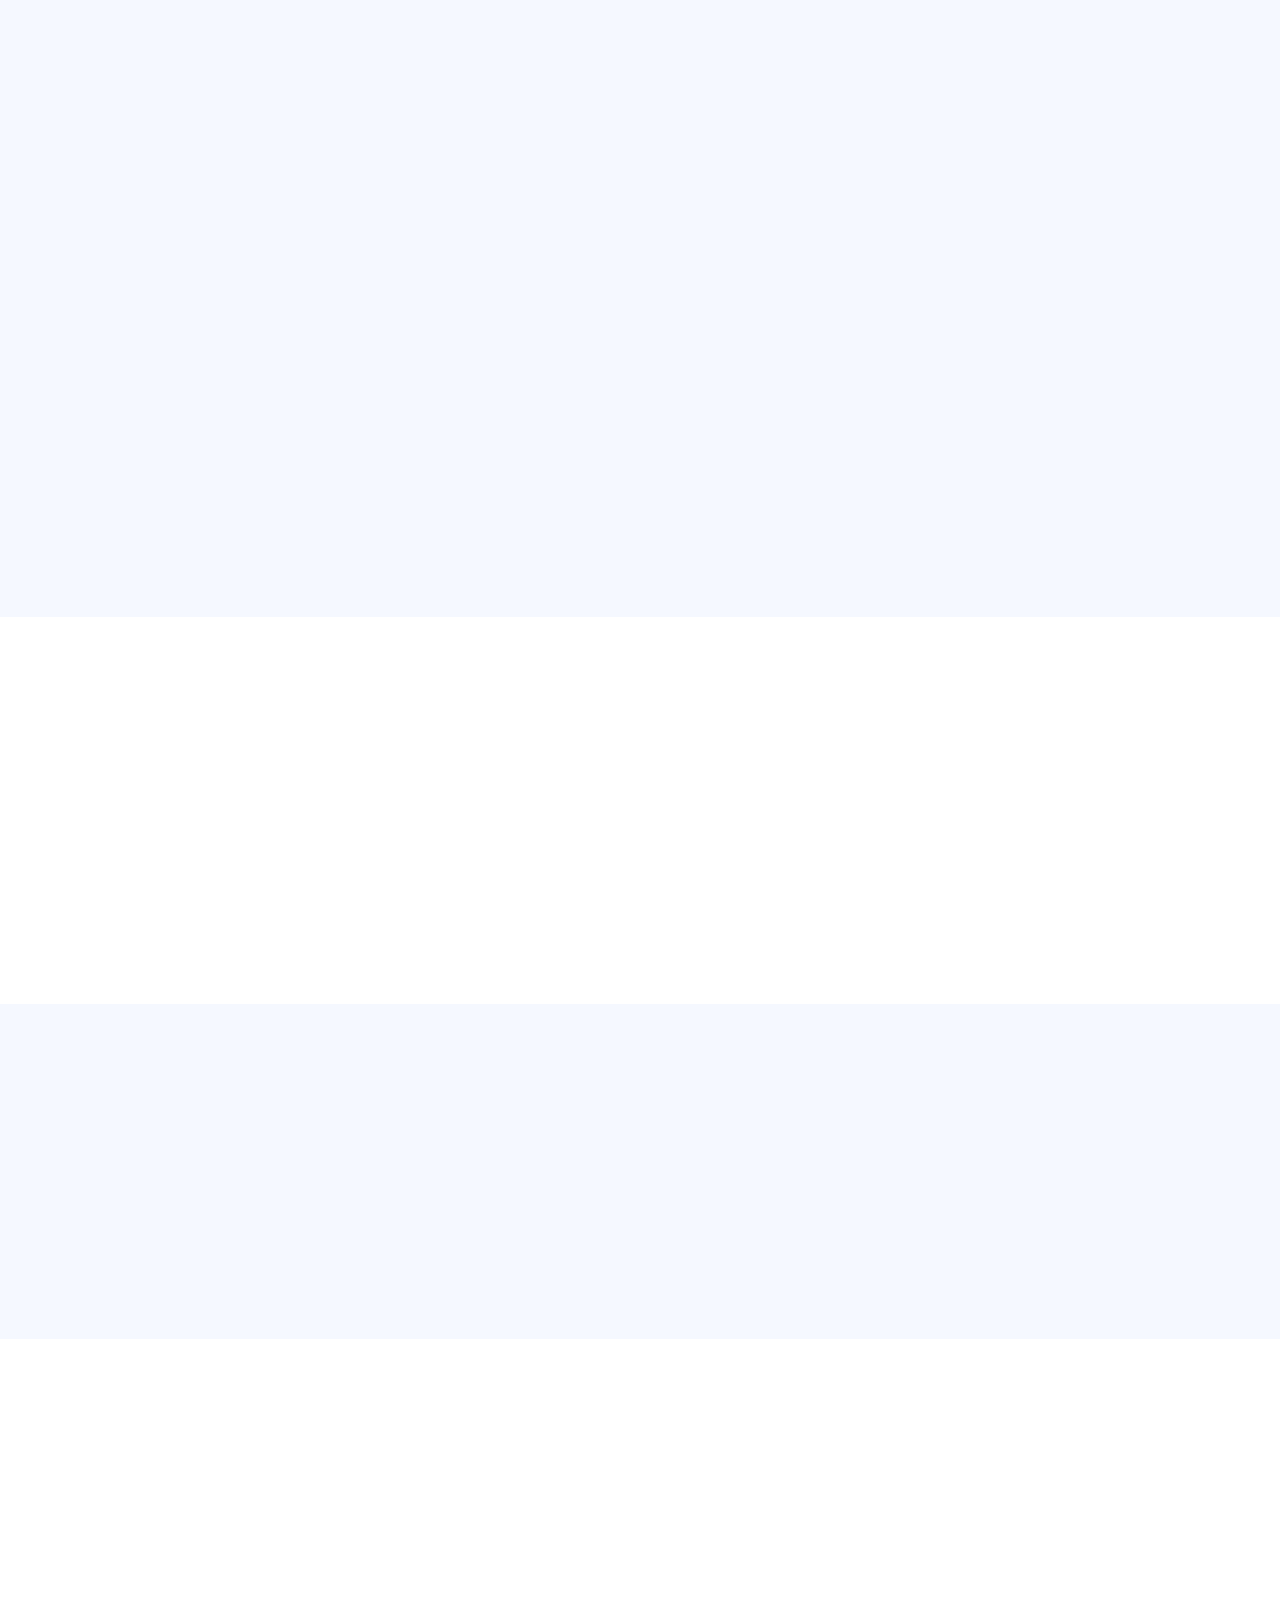
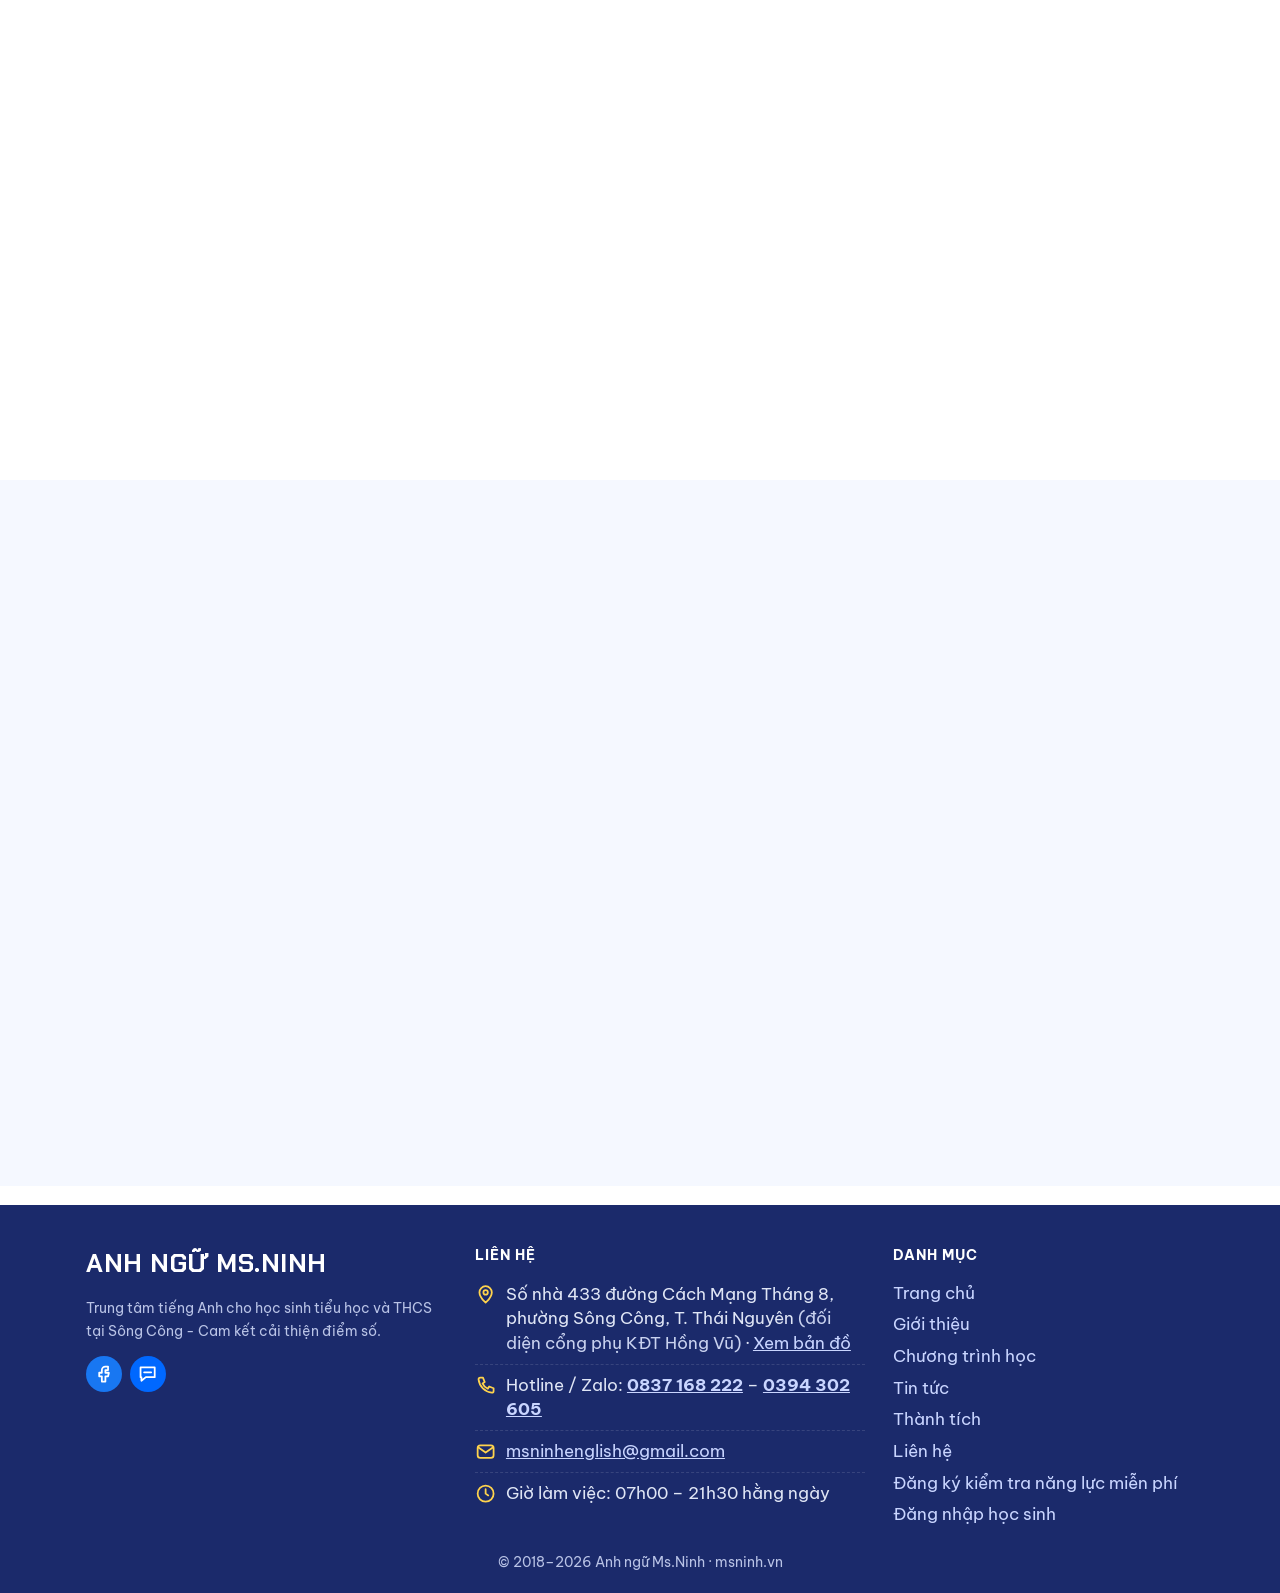
==== commit 227f2cac: "Cau khong tinh diem (co danh dau trong trang sua de); sua nghe trong Zalo: phat ngay khi cham, nut d" ====
--- a/index.html
+++ b/index.html
@@ -26,7 +26,7 @@
 <link rel="preload" href="fonts/BeVietnamPro-Bold.woff2" as="font" type="font/woff2" crossorigin>
 <link rel="preload" href="fonts/ChakraPetch-Bold.woff2" as="font" type="font/woff2" crossorigin>
 <link rel="preload" as="image" href="anh/banner_1_800.webp" imagesrcset="anh/banner_1_800.webp 800w, anh/banner_1_1600.webp 1600w" imagesizes="(min-width: 900px) 58vw, 100vw" fetchpriority="high">
-<link rel="stylesheet" href="style.css?v=56">
+<link rel="stylesheet" href="style.css?v=57">
 </head>
 <body>
 <div id="app"><div class="center-screen"><div class="spinner"></div></div></div>
@@ -34,6 +34,6 @@
 <div id="toast" role="status" aria-live="polite"></div>
 <script src="config.js?v=2" defer></script>
 <script src="cong_khai.js?v=52" defer></script>
-<script src="app.js?v=71" defer></script>
+<script src="app.js?v=72" defer></script>
 </body>
 </html>
--- a/style.css
+++ b/style.css
@@ -854,3 +854,5 @@
   .bo-dem + .pub-quick { margin-top: 10px; }
   .bd-the { padding: 12px 8px; } .bd-so { font-size: 26px; } .bd-the small { font-size: 12.5px; }
 }
+/* Zalo / trinh duyet trong app: dai vang moi mo bang Chrome / Safari khi bai co phan nghe */
+.zalo-dai { display: flex; flex-wrap: wrap; align-items: center; gap: 8px; margin-bottom: 12px; }
